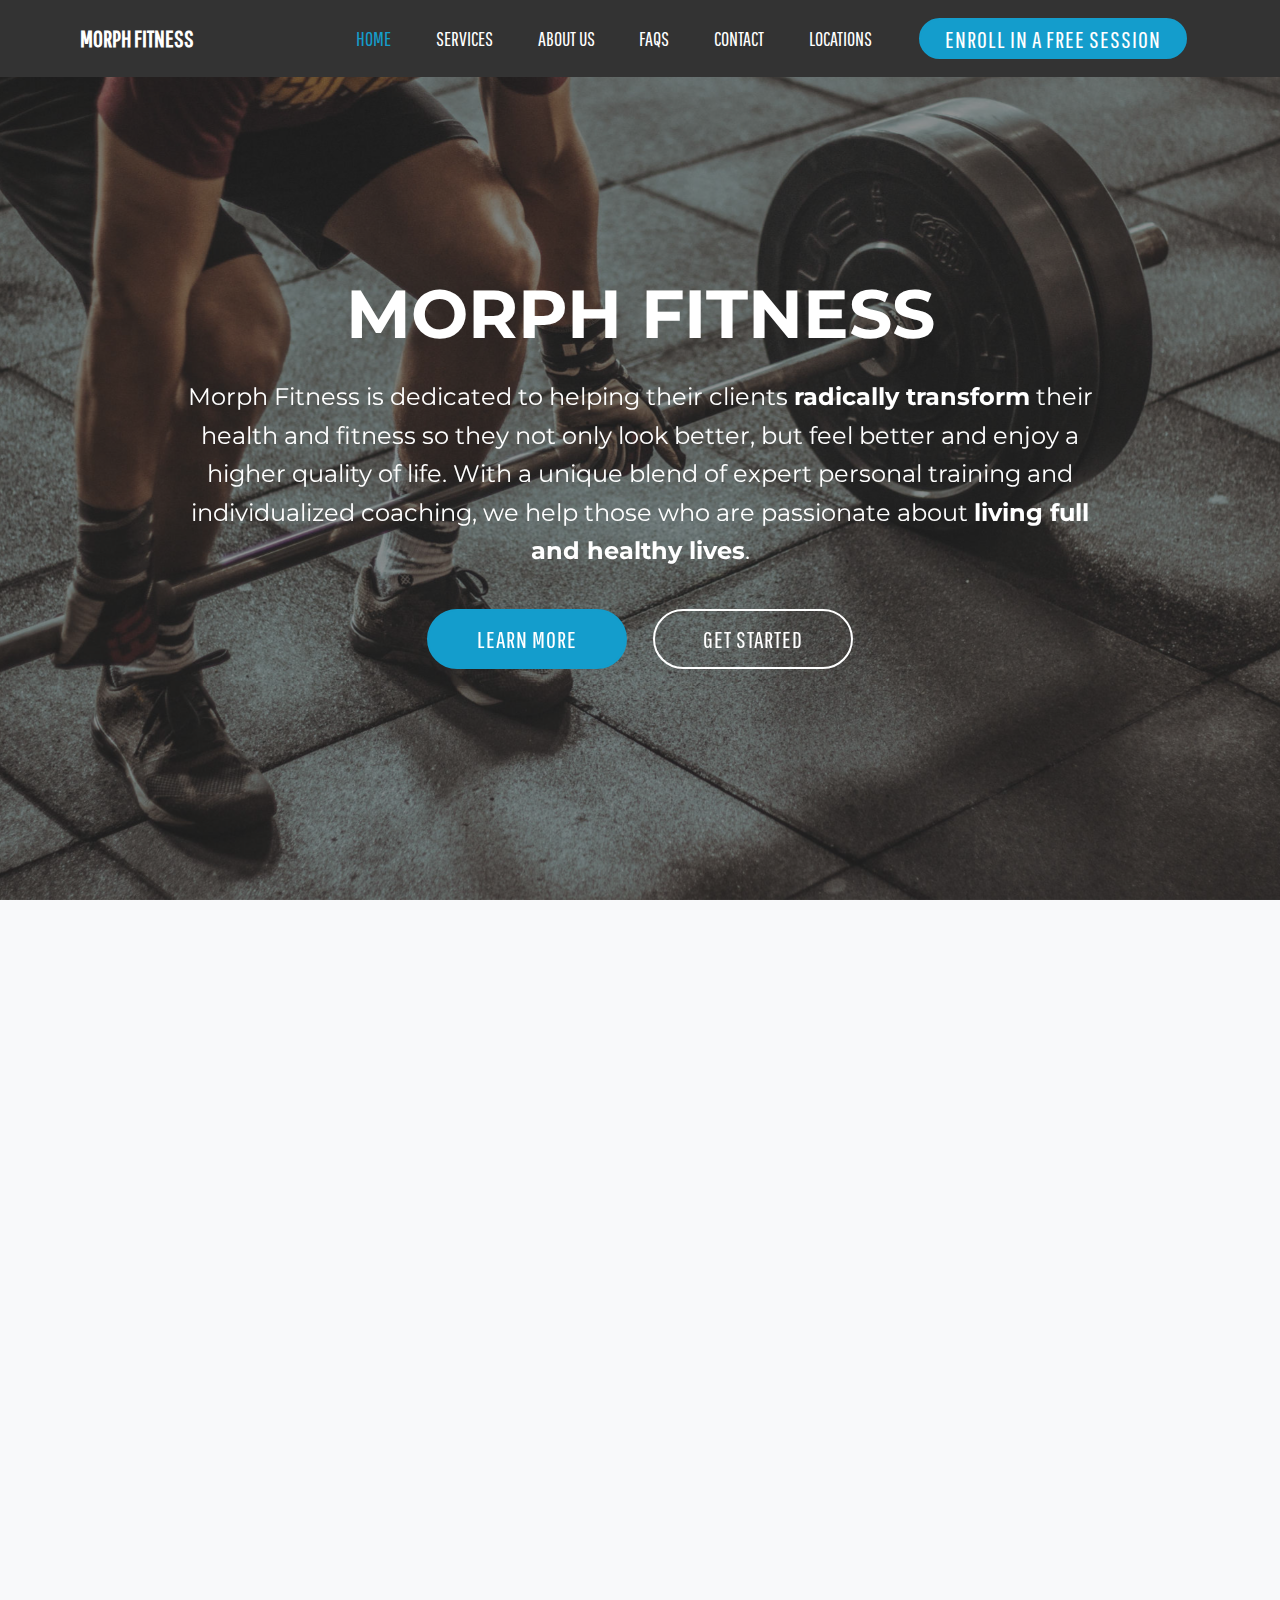
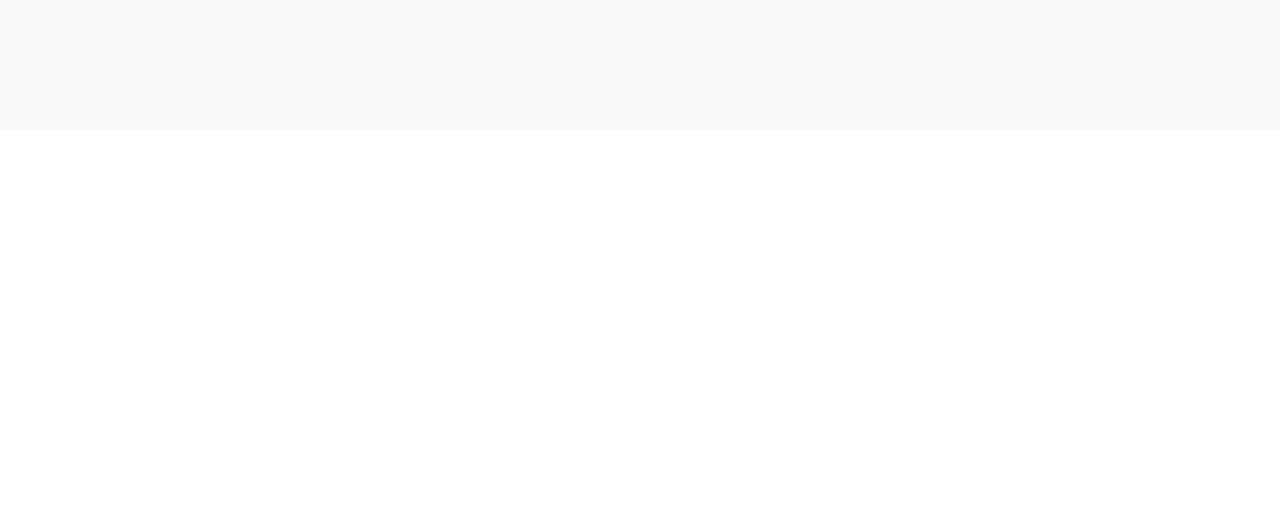
==== index.html @ 030876ec "Small changes" ====
<!DOCTYPE html>
<html>
<head>
  <meta charset="UTF-8">
  <meta http-equiv="X-UA-Compatible" content="IE=edge">
  <meta name="viewport" content="width=device-width, initial-scale=1, minimum-scale=1">
 
  <meta name="description" content="Contains the home page of the Morph Fitness website.">
  <title>Home</title>
  <link rel="stylesheet" href="assets/web/assets/mobirise-icons/mobirise-icons.css">
  <link rel="stylesheet" href="assets/tether/tether.min.css">
  <link rel="stylesheet" href="assets/bootstrap/css/bootstrap.min.css">
  <link rel="stylesheet" href="assets/bootstrap/css/bootstrap-grid.min.css">
  <link rel="stylesheet" href="assets/bootstrap/css/bootstrap-reboot.min.css">
  <link rel="stylesheet" href="assets/socicon/css/styles.css">
  <link rel="stylesheet" href="assets/animatecss/animate.min.css">
  <link rel="stylesheet" href="assets/dropdown/css/style.css">
  <link rel="stylesheet" href="assets/theme/css/style.css">
  <link rel="stylesheet" href="assets/mobirise/css/mbr-additional.css" type="text/css">
  <link rel="stylesheet" href="assets/custom/style.css">
  <!-- <link href="https://fonts.googleapis.com/css?family=Josefin+Sans:100,100i,300,300i,400,400i,600,600i,700,700i" rel="stylesheet">
    BLACK COLOR: #0C1418
    BLUE COLOR: #3F77D1
  -->
</head>
<body>
  <section class="menu cid-qTkzRZLJNu" once="menu" id="menu1-0">
    <nav class="navbar navbar-expand beta-menu navbar-dropdown align-items-center navbar-fixed-top navbar-toggleable-sm">
      <button class="navbar-toggler navbar-toggler-right" type="button" data-toggle="collapse" data-target="#navbarSupportedContent"
        aria-controls="navbarSupportedContent" aria-expanded="false" aria-label="Toggle navigation">
        <div class="hamburger">
          <span></span>
          <span></span>
          <span></span>
          <span></span>
        </div>
      </button>
      <div class="menu-logo">
        <div class="navbar-brand">
          <!-- <span class="navbar-logo">
            <a href="index.html">
              <h3 class="navbar-name">Morhp Fitness</h3>
            </a>
          </span> -->
          <span class="navbar-caption-wrap">
            <a class="navbar-caption text-white display-4" href="index.html">
              MORPH FITNESS</a>
          </span>
        </div>
      </div>
      <div class="collapse navbar-collapse" id="navbarSupportedContent">
        <ul class="navbar-nav nav-dropdown" data-app-modern-menu="true" style="text-transform: uppercase">
          <li class="nav-item">
            <a class="nav-link link display-4" href="index.html">
              Home
            </a>
          </li>
          <li class="nav-item">
            <a class="nav-link link text-white display-4" href="services.html">
              Services
            </a>
          </li>
          <li class="nav-item">
            <a class="nav-link link text-white display-4" href="about-us.html">
              About Us
            </a>
          </li>
          <li class="nav-item">
            <a class="nav-link link text-white display-4" href="faqs.html">
              FAQs
            </a>
          </li>
          <li class="nav-item">
            <a class="nav-link link text-white display-4" href="contact.html">
              Contact
            </a>
          </li>
          <li class="nav-item">
            <a class="nav-link link text-white display-4" href="locations.html">
              Locations
            </a>
          </li>
        </ul>
        <div class="navbar-buttons mbr-section-btn">
          <a class="btn btn-sm btn-primary display-4" href="https://waynepasang.typeform.com/to/VTXZOR" target="_blank">ENROLL IN A FREE SESSION</a>
        </div>
      </div>
    </nav>
  </section>
  <section class="cid-qTkA127IK8 mbr-fullscreen mbr-parallax-background pb-5" id="header2-1">
    <div class="mbr-overlay" style="opacity: 0.5; background-color: rgb(35, 35, 35);"></div>
    <div class="container align-center">
      <div class="row justify-content-md-center pt-5">
        <div class="mbr-white col-md-10">
          <h1 class="mbr-section-title mbr-bold pb-3 mbr-fonts-style display-1">
            MORPH FITNESS</h1>

          <p class="mbr-text pb-3 mbr-fonts-style display-5">
            Morph Fitness is dedicated to helping their clients <strong>radically transform</strong> their health and fitness so they not only look better,
            but feel better and enjoy a higher quality of life. With a unique blend of expert personal training and individualized coaching,
            we help those who are passionate about <strong>living full and healthy lives</strong>.
          </p>
          <div class="mbr-section-btn">
            <a class="btn btn-md btn-primary display-4" href="about-us.html">LEARN MORE</a>
            <a class="btn btn-md btn-white-outline display-4" href="services.html">GET STARTED</a>
          </div>
        </div>
      </div>
    </div>
  </section>

  <!-- Section for Testimonials -->
  <section class="testimonials1 cid-qZg0MzNduP bg-light" id="testimonials1-28">
    <div class="container">
      <div class="media-container-row">
        <div class="title col-12 align-center">
          <h2 class="pb-3 mbr-fonts-style display-2 mt-5">
            <strong style="text-transform: uppercase">Here is what our morphed clients have to say</strong>
          </h2>
          <h3 class="mbr-section-subtitle mbr-light pb-3 mbr-fonts-style display-5">
            Hear from people just like you who Morph-ed themselves!
          </h3>
        </div>
      </div>
    </div>

    <div class="container pt-3 mt-2">
      <div class="media-container-row">
        <div class="mbr-testimonial p-3 align-center col-12 col-md-12">
          <div class="panel-item p-3">
            <div class="card-block">
              <div class="testimonial-photo">
                <img src="assets/images/indexTestimonialsVanessa.JPG" style="width: 300px; height:300px;">
              </div>
              <p class="mbr-text mbr-fonts-style display-7 my-5" style="margin-left: auto; margin-right: auto;">
                Wayne has helped me accomplish so much on my journey- helping me be stronger physically and mentally. It’s refreshing to
                work with someone who exemplifies true dedication to their passion.
              </p>
            </div>
              <div class="mbr-author-name mbr-bold mbr-fonts-style display-7 mb-5">
                - Vanessa
              </div>
          </div>
        </div>
      </div>
    </div>
  </section>

  <!-- <section class="white-to-gray-gradient">
    <div class="container-fluid pb-5">
      <div class="row">
        <div class="title col-md-12 align-center">
          <h2 class="pb-3 mbr-fonts-style display-2 mt-5">
            <strong style="text-transform: uppercase">Check this video!</strong>
          </h2>
          <h3 class="mbr-section-subtitle mbr-light pb-3 mbr-fonts-style display-5">
            Check this video!
          </h3>
        </div>
        <div class="col-md-12 align-center">
          <iframe class="embeded-video" width="600" height="355" src="https://www.youtube.com/embed/xcJtL7QggTI" frameborder="0" allow="autoplay; encrypted-media"
            allowfullscreen></iframe>
        </div>
        <div class="col-md-12 mt-4 align-center">
          <a class="btn btn-lg btn-primary display-4" href="index.html">Learn More</a>
        </div>
      </div>
    </div>
  </section> -->


  <section class="cid-qTkAaeaxX5 mbr-reveal" id="footer1-2">
    <div class="container">
      <div class="media-container-row content text-white">
        <div class="col-12 col-md-2">
          <div class="media-wrap">
            <span class="navbar-caption-wrap">
              <a class="navbar-caption text-white display-4" href="index.html">
                MORPH FITNESS</a>
            </span>
          </div>
        </div>
        <div class="col-12 col-md-3 mbr-fonts-style display-7">
          <h5 class="pb-3">Address</h5>
          <p class="mbr-text">
            23 S Railroad Avenue,
            <br>San Mateo, 94401
            <br>
            <br> 1000 King Drive,
            <br>Daly City, 94015
          </p>
        </div>
        <div class="col-12 col-md-4 mbr-fonts-style display-7">
          <h5 class="pb-3">Quick Contact</h5>
          <p class="mbr-text">
            wayne.morphfitness@gmail.com&nbsp;
            <br>
            <br>Phone:
            <br>+1 (650) 238-7490&nbsp;
            <br>
          </p>
        </div>
        <div class="col-12 col-md-3 mbr-fonts-style display-7">
          <h5 class="pb-3">
            Links
          </h5>
          <ul class="footer-link-list">
            <li>
              <a href="index.html" class="footer-link">Home</a>
            </li>
            <li>
              <a href="services.html" class="footer-link">Services</a>
            </li>
            <li>
              <a href="about-us.html" class="footer-link">About Us</a>
            </li>
            <li>
              <a href="faqs.html" class="footer-link">FAQs</a>
            </li>
            <li>
              <a href="contact.html" class="footer-link">Contact</a>
            </li>
            <li>
              <a href="locations.html" class="footer-link">Locations</a>
            </li>
          </ul>
        </div>
      </div>
      <div class="footer-lower">
        <div class="media-container-row">
          <div class="col-sm-12">
            <hr>
          </div>
        </div>
        <div class="media-container-row mbr-white">
          <div class="col-sm-6 copyright">
            <p class="mbr-text mbr-fonts-style display-7">
              © Copyright 2018 Morph Fitness - All Rights Reserved
            </p>
          </div>
          <div class="col-md-6">
            <div class="social-list align-right">
              <div class="soc-item">
                <a href="https://www.facebook.com/Morph-Fitness-1950252098578391/?modal=suggested_action&notif_id=1532736437425992&notif_t=page_user_activity"
                  target="_blank">
                  <span class="socicon-facebook socicon mbr-iconfont mbr-iconfont-social"></span>
                </a>
              </div>
              <div class="soc-item">
                <a href="https://www.youtube.com/channel/UCB-xrB73SG1y5ydDmiev3ig/videos?view_as=subscriber" target="_blank">
                  <span class="socicon-youtube socicon mbr-iconfont mbr-iconfont-social"></span>
                </a>
              </div>
              <div class="soc-item">
                <a href="https://instagram.com/pasangarang" target="_blank">
                  <span class="socicon-instagram socicon mbr-iconfont mbr-iconfont-social"></span>
                </a>
              </div>
            </div>
          </div>
        </div>
      </div>
    </div>
  </section>

  <script src="assets/web/assets/jquery/jquery.min.js"></script>
  <script src="assets/popper/popper.min.js"></script>
  <script src="assets/tether/tether.min.js"></script>
  <script src="assets/bootstrap/js/bootstrap.min.js"></script>
  <script src="assets/smoothscroll/smooth-scroll.js"></script>
  <script src="assets/touchswipe/jquery.touch-swipe.min.js"></script>
  <script src="assets/viewportchecker/jquery.viewportchecker.js"></script>
  <script src="assets/parallax/jarallax.min.js"></script>
  <script src="assets/dropdown/js/script.min.js"></script>
  <script src="assets/theme/js/script.js"></script>
  <input name="animation" type="hidden">
</body>
</html>
---- assets/web/assets/mobirise-icons/mobirise-icons.css ----
@font-face {
  font-family: 'MobiriseIcons';
  src: url('mobirise-icons.eot?spat4u');
  src: url('mobirise-icons.eot?spat4u#iefix') format('embedded-opentype'), url('mobirise-icons.ttf?spat4u') format('truetype'), url('mobirise-icons.woff?spat4u') format('woff'), url('mobirise-icons.svg?spat4u#MobiriseIcons') format('svg');
  font-weight: normal;
  font-style: normal;
}

[class^="mbri-"],
[class*=" mbri-"] {
  /* use !important to prevent issues with browser extensions that change fonts */
  font-family: MobiriseIcons !important;
  speak: none;
  font-style: normal;
  font-weight: normal;
  font-variant: normal;
  text-transform: none;
  line-height: 1;
  /* Better Font Rendering =========== */
  -webkit-font-smoothing: antialiased;
  -moz-osx-font-smoothing: grayscale;
}

.mbri-add-submenu:before {
  content: "\e900";
}

.mbri-alert:before {
  content: "\e901";
}

.mbri-align-center:before {
  content: "\e902";
}

.mbri-align-justify:before {
  content: "\e903";
}

.mbri-align-left:before {
  content: "\e904";
}

.mbri-align-right:before {
  content: "\e905";
}

.mbri-android:before {
  content: "\e906";
}

.mbri-apple:before {
  content: "\e907";
}

.mbri-arrow-down:before {
  content: "\e908";
}

.mbri-arrow-next:before {
  content: "\e909";
}

.mbri-arrow-prev:before {
  content: "\e90a";
}

.mbri-arrow-up:before {
  content: "\e90b";
}

.mbri-bold:before {
  content: "\e90c";
}

.mbri-bookmark:before {
  content: "\e90d";
}

.mbri-bootstrap:before {
  content: "\e90e";
}

.mbri-briefcase:before {
  content: "\e90f";
}

.mbri-browse:before {
  content: "\e910";
}

.mbri-bulleted-list:before {
  content: "\e911";
}

.mbri-calendar:before {
  content: "\e912";
}

.mbri-camera:before {
  content: "\e913";
}

.mbri-cart-add:before {
  content: "\e914";
}

.mbri-cart-full:before {
  content: "\e915";
}

.mbri-cash:before {
  content: "\e916";
}

.mbri-change-style:before {
  content: "\e917";
}

.mbri-chat:before {
  content: "\e918";
}

.mbri-clock:before {
  content: "\e919";
}

.mbri-close:before {
  content: "\e91a";
}

.mbri-cloud:before {
  content: "\e91b";
}

.mbri-code:before {
  content: "\e91c";
}

.mbri-contact-form:before {
  content: "\e91d";
}

.mbri-credit-card:before {
  content: "\e91e";
}

.mbri-cursor-click:before {
  content: "\e91f";
}

.mbri-cust-feedback:before {
  content: "\e920";
}

.mbri-database:before {
  content: "\e921";
}

.mbri-delivery:before {
  content: "\e922";
}

.mbri-desktop:before {
  content: "\e923";
}

.mbri-devices:before {
  content: "\e924";
}

.mbri-down:before {
  content: "\e925";
}

.mbri-download:before {
  content: "\e989";
}

.mbri-drag-n-drop:before {
  content: "\e927";
}

.mbri-drag-n-drop2:before {
  content: "\e928";
}

.mbri-edit:before {
  content: "\e929";
}

.mbri-edit2:before {
  content: "\e92a";
}

.mbri-error:before {
  content: "\e92b";
}

.mbri-extension:before {
  content: "\e92c";
}

.mbri-features:before {
  content: "\e92d";
}

.mbri-file:before {
  content: "\e92e";
}

.mbri-flag:before {
  content: "\e92f";
}

.mbri-folder:before {
  content: "\e930";
}

.mbri-gift:before {
  content: "\e931";
}

.mbri-github:before {
  content: "\e932";
}

.mbri-globe:before {
  content: "\e933";
}

.mbri-globe-2:before {
  content: "\e934";
}

.mbri-growing-chart:before {
  content: "\e935";
}

.mbri-hearth:before {
  content: "\e936";
}

.mbri-help:before {
  content: "\e937";
}

.mbri-home:before {
  content: "\e938";
}

.mbri-hot-cup:before {
  content: "\e939";
}

.mbri-idea:before {
  content: "\e93a";
}

.mbri-image-gallery:before {
  content: "\e93b";
}

.mbri-image-slider:before {
  content: "\e93c";
}

.mbri-info:before {
  content: "\e93d";
}

.mbri-italic:before {
  content: "\e93e";
}

.mbri-key:before {
  content: "\e93f";
}

.mbri-laptop:before {
  content: "\e940";
}

.mbri-layers:before {
  content: "\e941";
}

.mbri-left-right:before {
  content: "\e942";
}

.mbri-left:before {
  content: "\e943";
}

.mbri-letter:before {
  content: "\e944";
}

.mbri-like:before {
  content: "\e945";
}

.mbri-link:before {
  content: "\e946";
}

.mbri-lock:before {
  content: "\e947";
}

.mbri-login:before {
  content: "\e948";
}

.mbri-logout:before {
  content: "\e949";
}

.mbri-magic-stick:before {
  content: "\e94a";
}

.mbri-map-pin:before {
  content: "\e94b";
}

.mbri-menu:before {
  content: "\e94c";
}

.mbri-mobile:before {
  content: "\e94d";
}

.mbri-mobile2:before {
  content: "\e94e";
}

.mbri-mobirise:before {
  content: "\e94f";
}

.mbri-more-horizontal:before {
  content: "\e950";
}

.mbri-more-vertical:before {
  content: "\e951";
}

.mbri-music:before {
  content: "\e952";
}

.mbri-new-file:before {
  content: "\e953";
}

.mbri-numbered-list:before {
  content: "\e954";
}

.mbri-opened-folder:before {
  content: "\e955";
}

.mbri-pages:before {
  content: "\e956";
}

.mbri-paper-plane:before {
  content: "\e957";
}

.mbri-paperclip:before {
  content: "\e958";
}

.mbri-photo:before {
  content: "\e959";
}

.mbri-photos:before {
  content: "\e95a";
}

.mbri-pin:before {
  content: "\e95b";
}

.mbri-play:before {
  content: "\e95c";
}

.mbri-plus:before {
  content: "\e95d";
}

.mbri-preview:before {
  content: "\e95e";
}

.mbri-print:before {
  content: "\e95f";
}

.mbri-protect:before {
  content: "\e960";
}

.mbri-question:before {
  content: "\e961";
}

.mbri-quote-left:before {
  content: "\e962";
}

.mbri-quote-right:before {
  content: "\e963";
}

.mbri-refresh:before {
  content: "\e964";
}

.mbri-responsive:before {
  content: "\e965";
}

.mbri-right:before {
  content: "\e966";
}

.mbri-rocket:before {
  content: "\e967";
}

.mbri-sad-face:before {
  content: "\e968";
}

.mbri-sale:before {
  content: "\e969";
}

.mbri-save:before {
  content: "\e96a";
}

.mbri-search:before {
  content: "\e96b";
}

.mbri-setting:before {
  content: "\e96c";
}

.mbri-setting2:before {
  content: "\e96d";
}

.mbri-setting3:before {
  content: "\e96e";
}

.mbri-share:before {
  content: "\e96f";
}

.mbri-shopping-bag:before {
  content: "\e970";
}

.mbri-shopping-basket:before {
  content: "\e971";
}

.mbri-shopping-cart:before {
  content: "\e972";
}

.mbri-sites:before {
  content: "\e973";
}

.mbri-smile-face:before {
  content: "\e974";
}

.mbri-speed:before {
  content: "\e975";
}

.mbri-star:before {
  content: "\e976";
}

.mbri-success:before {
  content: "\e977";
}

.mbri-sun:before {
  content: "\e978";
}

.mbri-sun2:before {
  content: "\e979";
}

.mbri-tablet:before {
  content: "\e97a";
}

.mbri-tablet-vertical:before {
  content: "\e97b";
}

.mbri-target:before {
  content: "\e97c";
}

.mbri-timer:before {
  content: "\e97d";
}

.mbri-to-ftp:before {
  content: "\e97e";
}

.mbri-to-local-drive:before {
  content: "\e97f";
}

.mbri-touch-swipe:before {
  content: "\e980";
}

.mbri-touch:before {
  content: "\e981";
}

.mbri-trash:before {
  content: "\e982";
}

.mbri-underline:before {
  content: "\e983";
}

.mbri-unlink:before {
  content: "\e984";
}

.mbri-unlock:before {
  content: "\e985";
}

.mbri-up-down:before {
  content: "\e986";
}

.mbri-up:before {
  content: "\e987";
}

.mbri-update:before {
  content: "\e988";
}

.mbri-upload:before {
  content: "\e926";
}

.mbri-user:before {
  content: "\e98a";
}

.mbri-user2:before {
  content: "\e98b";
}

.mbri-users:before {
  content: "\e98c";
}

.mbri-video:before {
  content: "\e98d";
}

.mbri-video-play:before {
  content: "\e98e";
}

.mbri-watch:before {
  content: "\e98f";
}

.mbri-website-theme:before {
  content: "\e990";
}

.mbri-wifi:before {
  content: "\e991";
}

.mbri-windows:before {
  content: "\e992";
}

.mbri-zoom-out:before {
  content: "\e993";
}

.mbri-redo:before {
  content: "\e994";
}

.mbri-undo:before {
  content: "\e995";
}

@media only screen and (max-width: 450px) {
  .mbri-arrow-down:before,
  .mbri-arrow-up:before {
    font-size: 20px;
  }
}
---- assets/socicon/css/styles.css ----
@charset "UTF-8";

@font-face {
  font-family: "socicon";
  src:url("../fonts/socicon.eot");
  src:url("../fonts/socicon.eot?#iefix") format("embedded-opentype"),
    url("../fonts/socicon.woff") format("woff"),
    url("../fonts/socicon.ttf") format("truetype"),
    url("../fonts/socicon.svg#socicon") format("svg");
  font-weight: normal;
  font-style: normal;

}

[data-icon]:before {
  font-family: "socicon" !important;
  content: attr(data-icon);
  font-style: normal !important;
  font-weight: normal !important;
  font-variant: normal !important;
  text-transform: none !important;
  speak: none;
  line-height: 1;
  -webkit-font-smoothing: antialiased;
  -moz-osx-font-smoothing: grayscale;
}

[class^="socicon-"]:before,
[class*=" socicon-"]:before {
  font-family: "socicon" !important;
  font-style: normal !important;
  font-weight: normal !important;
  font-variant: normal !important;
  text-transform: none !important;
  speak: none;
  line-height: 1;
  -webkit-font-smoothing: antialiased;
  -moz-osx-font-smoothing: grayscale;
}

.socicon-modelmayhem:before {
  content: "\e000";
}
.socicon-mixcloud:before {
  content: "\e001";
}
.socicon-drupal:before {
  content: "\e002";
}
.socicon-swarm:before {
  content: "\e003";
}
.socicon-istock:before {
  content: "\e004";
}
.socicon-yammer:before {
  content: "\e005";
}
.socicon-ello:before {
  content: "\e006";
}
.socicon-stackoverflow:before {
  content: "\e007";
}
.socicon-persona:before {
  content: "\e008";
}
.socicon-triplej:before {
  content: "\e009";
}
.socicon-houzz:before {
  content: "\e00a";
}
.socicon-rss:before {
  content: "\e00b";
}
.socicon-paypal:before {
  content: "\e00c";
}
.socicon-odnoklassniki:before {
  content: "\e00d";
}
.socicon-airbnb:before {
  content: "\e00e";
}
.socicon-periscope:before {
  content: "\e00f";
}
.socicon-outlook:before {
  content: "\e010";
}
.socicon-coderwall:before {
  content: "\e011";
}
.socicon-tripadvisor:before {
  content: "\e012";
}
.socicon-appnet:before {
  content: "\e013";
}
.socicon-goodreads:before {
  content: "\e014";
}
.socicon-tripit:before {
  content: "\e015";
}
.socicon-lanyrd:before {
  content: "\e016";
}
.socicon-slideshare:before {
  content: "\e017";
}
.socicon-buffer:before {
  content: "\e018";
}
.socicon-disqus:before {
  content: "\e019";
}
.socicon-vkontakte:before {
  content: "\e01a";
}
.socicon-whatsapp:before {
  content: "\e01b";
}
.socicon-patreon:before {
  content: "\e01c";
}
.socicon-storehouse:before {
  content: "\e01d";
}
.socicon-pocket:before {
  content: "\e01e";
}
.socicon-mail:before {
  content: "\e01f";
}
.socicon-blogger:before {
  content: "\e020";
}
.socicon-technorati:before {
  content: "\e021";
}
.socicon-reddit:before {
  content: "\e022";
}
.socicon-dribbble:before {
  content: "\e023";
}
.socicon-stumbleupon:before {
  content: "\e024";
}
.socicon-digg:before {
  content: "\e025";
}
.socicon-envato:before {
  content: "\e026";
}
.socicon-behance:before {
  content: "\e027";
}
.socicon-delicious:before {
  content: "\e028";
}
.socicon-deviantart:before {
  content: "\e029";
}
.socicon-forrst:before {
  content: "\e02a";
}
.socicon-play:before {
  content: "\e02b";
}
.socicon-zerply:before {
  content: "\e02c";
}
.socicon-wikipedia:before {
  content: "\e02d";
}
.socicon-apple:before {
  content: "\e02e";
}
.socicon-flattr:before {
  content: "\e02f";
}
.socicon-github:before {
  content: "\e030";
}
.socicon-renren:before {
  content: "\e031";
}
.socicon-friendfeed:before {
  content: "\e032";
}
.socicon-newsvine:before {
  content: "\e033";
}
.socicon-identica:before {
  content: "\e034";
}
.socicon-bebo:before {
  content: "\e035";
}
.socicon-zynga:before {
  content: "\e036";
}
.socicon-steam:before {
  content: "\e037";
}
.socicon-xbox:before {
  content: "\e038";
}
.socicon-windows:before {
  content: "\e039";
}
.socicon-qq:before {
  content: "\e03a";
}
.socicon-douban:before {
  content: "\e03b";
}
.socicon-meetup:before {
  content: "\e03c";
}
.socicon-playstation:before {
  content: "\e03d";
}
.socicon-android:before {
  content: "\e03e";
}
.socicon-snapchat:before {
  content: "\e03f";
}
.socicon-twitter:before {
  content: "\e040";
}
.socicon-facebook:before {
  content: "\e041";
}
.socicon-googleplus:before {
  content: "\e042";
}
.socicon-pinterest:before {
  content: "\e043";
}
.socicon-foursquare:before {
  content: "\e044";
}
.socicon-yahoo:before {
  content: "\e045";
}
.socicon-skype:before {
  content: "\e046";
}
.socicon-yelp:before {
  content: "\e047";
}
.socicon-feedburner:before {
  content: "\e048";
}
.socicon-linkedin:before {
  content: "\e049";
}
.socicon-viadeo:before {
  content: "\e04a";
}
.socicon-xing:before {
  content: "\e04b";
}
.socicon-myspace:before {
  content: "\e04c";
}
.socicon-soundcloud:before {
  content: "\e04d";
}
.socicon-spotify:before {
  content: "\e04e";
}
.socicon-grooveshark:before {
  content: "\e04f";
}
.socicon-lastfm:before {
  content: "\e050";
}
.socicon-youtube:before {
  content: "\e051";
}
.socicon-vimeo:before {
  content: "\e052";
}
.socicon-dailymotion:before {
  content: "\e053";
}
.socicon-vine:before {
  content: "\e054";
}
.socicon-flickr:before {
  content: "\e055";
}
.socicon-500px:before {
  content: "\e056";
}
.socicon-wordpress:before {
  content: "\e058";
}
.socicon-tumblr:before {
  content: "\e059";
}
.socicon-twitch:before {
  content: "\e05a";
}
.socicon-8tracks:before {
  content: "\e05b";
}
.socicon-amazon:before {
  content: "\e05c";
}
.socicon-icq:before {
  content: "\e05d";
}
.socicon-smugmug:before {
  content: "\e05e";
}
.socicon-ravelry:before {
  content: "\e05f";
}
.socicon-weibo:before {
  content: "\e060";
}
.socicon-baidu:before {
  content: "\e061";
}
.socicon-angellist:before {
  content: "\e062";
}
.socicon-ebay:before {
  content: "\e063";
}
.socicon-imdb:before {
  content: "\e064";
}
.socicon-stayfriends:before {
  content: "\e065";
}
.socicon-residentadvisor:before {
  content: "\e066";
}
.socicon-google:before {
  content: "\e067";
}
.socicon-yandex:before {
  content: "\e068";
}
.socicon-sharethis:before {
  content: "\e069";
}
.socicon-bandcamp:before {
  content: "\e06a";
}
.socicon-itunes:before {
  content: "\e06b";
}
.socicon-deezer:before {
  content: "\e06c";
}
.socicon-telegram:before {
  content: "\e06e";
}
.socicon-openid:before {
  content: "\e06f";
}
.socicon-amplement:before {
  content: "\e070";
}
.socicon-viber:before {
  content: "\e071";
}
.socicon-zomato:before {
  content: "\e072";
}
.socicon-draugiem:before {
  content: "\e074";
}
.socicon-endomodo:before {
  content: "\e075";
}
.socicon-filmweb:before {
  content: "\e076";
}
.socicon-stackexchange:before {
  content: "\e077";
}
.socicon-wykop:before {
  content: "\e078";
}
.socicon-teamspeak:before {
  content: "\e079";
}
.socicon-teamviewer:before {
  content: "\e07a";
}
.socicon-ventrilo:before {
  content: "\e07b";
}
.socicon-younow:before {
  content: "\e07c";
}
.socicon-raidcall:before {
  content: "\e07d";
}
.socicon-mumble:before {
  content: "\e07e";
}
.socicon-medium:before {
  content: "\e06d";
}
.socicon-bebee:before {
  content: "\e07f";
}
.socicon-hitbox:before {
  content: "\e080";
}
.socicon-reverbnation:before {
  content: "\e081";
}
.socicon-formulr:before {
  content: "\e082";
}
.socicon-instagram:before {
  content: "\e057";
}
.socicon-battlenet:before {
  content: "\e083";
}
.socicon-chrome:before {
  content: "\e084";
}
.socicon-discord:before {
  content: "\e086";
}
.socicon-issuu:before {
  content: "\e087";
}
.socicon-macos:before {
  content: "\e088";
}
.socicon-firefox:before {
  content: "\e089";
}
.socicon-opera:before {
  content: "\e08d";
}
.socicon-keybase:before {
  content: "\e090";
}
.socicon-alliance:before {
  content: "\e091";
}
.socicon-livejournal:before {
  content: "\e092";
}
.socicon-googlephotos:before {
  content: "\e093";
}
.socicon-horde:before {
  content: "\e094";
}
.socicon-etsy:before {
  content: "\e095";
}
.socicon-zapier:before {
  content: "\e096";
}
.socicon-google-scholar:before {
  content: "\e097";
}
.socicon-researchgate:before {
  content: "\e098";
}
.socicon-wechat:before {
  content: "\e099";
}
.socicon-strava:before {
  content: "\e09a";
}
.socicon-line:before {
  content: "\e09b";
}
.socicon-lyft:before {
  content: "\e09c";
}
.socicon-uber:before {
  content: "\e09d";
}
.socicon-songkick:before {
  content: "\e09e";
}
.socicon-viewbug:before {
  content: "\e09f";
}
.socicon-googlegroups:before {
  content: "\e0a0";
}
.socicon-quora:before {
  content: "\e073";
}
.socicon-diablo:before {
  content: "\e085";
}
.socicon-blizzard:before {
  content: "\e0a1";
}
.socicon-hearthstone:before {
  content: "\e08b";
}
.socicon-heroes:before {
  content: "\e08a";
}
.socicon-overwatch:before {
  content: "\e08c";
}
.socicon-warcraft:before {
  content: "\e08e";
}
.socicon-starcraft:before {
  content: "\e08f";
}
.socicon-beam:before {
  content: "\e0a2";
}
.socicon-curse:before {
  content: "\e0a3";
}
.socicon-player:before {
  content: "\e0a4";
}
.socicon-streamjar:before {
  content: "\e0a5";
}
.socicon-nintendo:before {
  content: "\e0a6";
}
.socicon-hellocoton:before {
  content: "\e0a7";
}
---- assets/dropdown/css/style.css ----
.navbar-dropdown {
  left: 0;
  padding: 0;
  position: absolute;
  right: 0;
  top: 0;
  transition: all 0.45s ease;
  z-index: 1030;
  background: #282828; }
  .navbar-dropdown .navbar-logo {
    margin-right: 0.8rem;
    transition: margin 0.3s ease-in-out;
    vertical-align: middle; }
    .navbar-dropdown .navbar-logo img {
      height: 3.125rem;
      transition: all 0.3s ease-in-out; }
    .navbar-dropdown .navbar-logo.mbr-iconfont {
      font-size: 3.125rem;
      line-height: 3.125rem; }
  .navbar-dropdown .navbar-caption {
    font-weight: 700;
    white-space: normal;
    vertical-align: -4px;
    line-height: 3.125rem !important; }
    .navbar-dropdown .navbar-caption, .navbar-dropdown .navbar-caption:hover {
      color: inherit;
      text-decoration: none; }
  .navbar-dropdown .mbr-iconfont + .navbar-caption {
    vertical-align: -1px; }
  .navbar-dropdown.navbar-fixed-top {
    position: fixed; }
  .navbar-dropdown .navbar-brand span {
    vertical-align: -4px; }
  .navbar-dropdown.bg-color.transparent {
    background: none; }
  .navbar-dropdown.navbar-short .navbar-brand {
    padding: 0.625rem 0; }
    .navbar-dropdown.navbar-short .navbar-brand span {
      vertical-align: -1px; }
  .navbar-dropdown.navbar-short .navbar-caption {
    line-height: 2.375rem !important;
    vertical-align: -2px; }
  .navbar-dropdown.navbar-short .navbar-logo {
    margin-right: 0.5rem; }
    .navbar-dropdown.navbar-short .navbar-logo img {
      height: 2.375rem; }
    .navbar-dropdown.navbar-short .navbar-logo.mbr-iconfont {
      font-size: 2.375rem;
      line-height: 2.375rem; }
  .navbar-dropdown.navbar-short .mbr-table-cell {
    height: 3.625rem; }
  .navbar-dropdown .navbar-close {
    left: 0.6875rem;
    position: fixed;
    top: 0.75rem;
    z-index: 1000; }
  .navbar-dropdown .hamburger-icon {
    content: "";
    display: inline-block;
    vertical-align: middle;
    width: 16px;
    -webkit-box-shadow: 0 -6px 0 1px #282828,0 0 0 1px #282828,0 6px 0 1px #282828;
    -moz-box-shadow: 0 -6px 0 1px #282828,0 0 0 1px #282828,0 6px 0 1px #282828;
    box-shadow: 0 -6px 0 1px #282828,0 0 0 1px #282828,0 6px 0 1px #282828; }

.dropdown-menu .dropdown-toggle[data-toggle="dropdown-submenu"]::after {
  border-bottom: 0.35em solid transparent;
  border-left: 0.35em solid;
  border-right: 0;
  border-top: 0.35em solid transparent;
  margin-left: 0.3rem; }

.dropdown-menu .dropdown-item:focus {
  outline: 0; }

.nav-dropdown {
  font-size: 1rem;
  font-weight: 500;
  height: auto !important; }
  .nav-dropdown .nav-btn {
    padding-left: 1rem; }
  .nav-dropdown .link {
    margin: .667em 1.667em;
    font-weight: 500;
    padding: 0;
    transition: color .2s ease-in-out; }
    .nav-dropdown .link.dropdown-toggle {
      margin-right: 2.583em; }
      .nav-dropdown .link.dropdown-toggle::after {
        margin-left: .25rem;
        border-top: 0.35em solid;
        border-right: 0.35em solid transparent;
        border-left: 0.35em solid transparent;
        border-bottom: 0; }
      .nav-dropdown .link.dropdown-toggle[aria-expanded="true"] {
        margin: 0;
        padding: 0.667em 3.263em  0.667em 1.667em; }
  .nav-dropdown .link::after,
  .nav-dropdown .dropdown-item::after {
    color: inherit; }
  .nav-dropdown .btn {
    font-size: 1rem;
    font-weight: 700;
    letter-spacing: 0;
    margin-bottom: 0;
    padding-left: 1.25rem;
    padding-right: 1.25rem; }
  .nav-dropdown .dropdown-menu {
    border-radius: 0;
    border: 0;
    left: 0;
    margin: 0;
    padding-bottom: 1.25rem;
    padding-top: 1.25rem;
    position: relative; }
  .nav-dropdown .dropdown-submenu {
    margin-left: 0.125rem;
    top: 0; }
  .nav-dropdown .dropdown-item {
    font-weight: 500;
    line-height: 2;
    padding: 0.3846em 4.615em 0.3846em 1.5385em;
    position: relative;
    transition: color .2s ease-in-out, background-color .2s ease-in-out; }
    .nav-dropdown .dropdown-item::after {
      margin-top: -0.3077em;
      position: absolute;
      right: 1.1538em;
      top: 50%; }
    .nav-dropdown .dropdown-item:focus, .nav-dropdown .dropdown-item:hover {
      background: none; }

@media (max-width: 767px) {
  .nav-dropdown.navbar-toggleable-sm {
    bottom: 0;
    display: none;
    left: 0;
    overflow-x: hidden;
    position: fixed;
    top: 0;
    transform: translateX(-100%);
    -ms-transform: translateX(-100%);
    -webkit-transform: translateX(-100%);
    width: 18.75rem;
    z-index: 999; } }
.nav-dropdown.navbar-toggleable-xl {
  bottom: 0;
  display: none;
  left: 0;
  overflow-x: hidden;
  position: fixed;
  top: 0;
  transform: translateX(-100%);
  -ms-transform: translateX(-100%);
  -webkit-transform: translateX(-100%);
  width: 18.75rem;
  z-index: 999; }

.nav-dropdown-sm {
  display: block !important;
  overflow-x: hidden;
  overflow: auto;
  padding-top: 3.875rem; }
  .nav-dropdown-sm::after {
    content: "";
    display: block;
    height: 3rem;
    width: 100%; }
  .nav-dropdown-sm.collapse.in ~ .navbar-close {
    display: block !important; }
  .nav-dropdown-sm.collapsing, .nav-dropdown-sm.collapse.in {
    transform: translateX(0);
    -ms-transform: translateX(0);
    -webkit-transform: translateX(0);
    transition: all 0.25s ease-out;
    -webkit-transition: all 0.25s ease-out;
    background: #282828; }
  .nav-dropdown-sm.collapsing[aria-expanded="false"] {
    transform: translateX(-100%);
    -ms-transform: translateX(-100%);
    -webkit-transform: translateX(-100%); }
  .nav-dropdown-sm .nav-item {
    display: block;
    margin-left: 0 !important;
    padding-left: 0; }
  .nav-dropdown-sm .link,
  .nav-dropdown-sm .dropdown-item {
    border-top: 1px dotted rgba(255, 255, 255, 0.1);
    font-size: 0.8125rem;
    line-height: 1.6;
    margin: 0 !important;
    padding: 0.875rem 2.4rem 0.875rem 1.5625rem !important;
    position: relative;
    white-space: normal; }
    .nav-dropdown-sm .link:focus, .nav-dropdown-sm .link:hover,
    .nav-dropdown-sm .dropdown-item:focus,
    .nav-dropdown-sm .dropdown-item:hover {
      background: rgba(0, 0, 0, 0.2) !important;
      color: #c0a375; }
  .nav-dropdown-sm .nav-btn {
    position: relative;
    padding: 1.5625rem 1.5625rem 0 1.5625rem; }
    .nav-dropdown-sm .nav-btn::before {
      border-top: 1px dotted rgba(255, 255, 255, 0.1);
      content: "";
      left: 0;
      position: absolute;
      top: 0;
      width: 100%; }
    .nav-dropdown-sm .nav-btn + .nav-btn {
      padding-top: 0.625rem; }
      .nav-dropdown-sm .nav-btn + .nav-btn::before {
        display: none; }
  .nav-dropdown-sm .btn {
    padding: 0.625rem 0; }
  .nav-dropdown-sm .dropdown-toggle[data-toggle="dropdown-submenu"]::after {
    margin-left: .25rem;
    border-top: 0.35em solid;
    border-right: 0.35em solid transparent;
    border-left: 0.35em solid transparent;
    border-bottom: 0; }
  .nav-dropdown-sm .dropdown-toggle[data-toggle="dropdown-submenu"][aria-expanded="true"]::after {
    border-top: 0;
    border-right: 0.35em solid transparent;
    border-left: 0.35em solid transparent;
    border-bottom: 0.35em solid; }
  .nav-dropdown-sm .dropdown-menu {
    margin: 0;
    padding: 0;
    position: relative;
    top: 0;
    left: 0;
    width: 100%;
    border: 0;
    float: none;
    border-radius: 0;
    background: none; }
  .nav-dropdown-sm .dropdown-submenu {
    left: 100%;
    margin-left: 0.125rem;
    margin-top: -1.25rem;
    top: 0; }

.navbar-toggleable-sm .nav-dropdown .dropdown-menu {
  position: absolute; }

.navbar-toggleable-sm .nav-dropdown .dropdown-submenu {
  left: 100%;
  margin-left: 0.125rem;
  margin-top: -1.25rem;
  top: 0; }

.navbar-toggleable-sm.opened .nav-dropdown .dropdown-menu {
  position: relative; }

.navbar-toggleable-sm.opened .nav-dropdown .dropdown-submenu {
  left: 0;
  margin-left: 00rem;
  margin-top: 0rem;
  top: 0; }

.is-builder .nav-dropdown.collapsing {
  transition: none !important; }

/*# sourceMappingURL=style.css.map */
---- assets/theme/css/style.css ----
/*!
 * Mobirise v4 theme (https://mobirise.com/)
 * Copyright 2017 Mobirise
 */
section {
  background-color: #eeeeee; }

section,
.container,
.container-fluid {
  position: relative;
  word-wrap: break-word; }

a.mbr-iconfont:hover {
  text-decoration: none; }

.article .lead p, .article .lead ul, .article .lead ol, .article .lead pre, .article .lead blockquote {
  margin-bottom: 0; }

a {
  font-style: normal;
  font-weight: 400;
  cursor: pointer; }
  a, a:hover {
    text-decoration: none; }

figure {
  margin-bottom: 0; }

body {
  color: #232323; }

h1, h2, h3, h4, h5, h6,
.h1, .h2, .h3, .h4, .h5, .h6,
.display-1, .display-2, .display-3, .display-4 {
  line-height: 1;
  word-break: break-word;
  word-wrap: break-word; }

b, strong {
  font-weight: bold; }

blockquote {
  padding: 10px 0 10px 20px;
  position: relative;
  border-left: 2px solid;
  border-color: #ff3366; }

input:-webkit-autofill, input:-webkit-autofill:hover, input:-webkit-autofill:focus, input:-webkit-autofill:active {
  transition-delay: 9999s;
  transition-property: background-color, color; }

textarea[type="hidden"] {
  display: none; }

body {
  position: relative; }

section {
  background-position: 50% 50%;
  background-repeat: no-repeat;
  background-size: cover; }
  section .mbr-background-video,
  section .mbr-background-video-preview {
    position: absolute;
    bottom: 0;
    left: 0;
    right: 0;
    top: 0; }

.hidden {
  visibility: hidden; }

.mbr-z-index20 {
  z-index: 20; }

/*! Base colors */
.mbr-white {
  color: #ffffff; }

.mbr-black {
  color: #000000; }

.mbr-bg-white {
  background-color: #ffffff; }

.mbr-bg-black {
  background-color: #000000; }

/*! Text-aligns */
.align-left {
  text-align: left; }

.align-center {
  text-align: center; }

.align-right {
  text-align: right; }

@media (max-width: 767px) {
  .align-left, .align-center, .align-right, .mbr-section-btn, .mbr-section-title {
    text-align: center; } }
/*! Font-weight  */
.mbr-light {
  font-weight: 300; }

.mbr-regular {
  font-weight: 400; }

.mbr-semibold {
  font-weight: 500; }

.mbr-bold {
  font-weight: 700; }

/*! Media  */
.media-size-item {
  -webkit-flex: 1 1 auto;
  -moz-flex: 1 1 auto;
  -ms-flex: 1 1 auto;
  -o-flex: 1 1 auto;
  flex: 1 1 auto; }

.media-content {
  -webkit-flex-basis: 100%;
  flex-basis: 100%; }

.media-container-row {
  display: -ms-flexbox;
  display: -webkit-flex;
  display: flex;
  -webkit-flex-direction: row;
  -ms-flex-direction: row;
  flex-direction: row;
  -webkit-flex-wrap: wrap;
  -ms-flex-wrap: wrap;
  flex-wrap: wrap;
  -webkit-justify-content: center;
  -ms-flex-pack: center;
  justify-content: center;
  -webkit-align-content: center;
  -ms-flex-line-pack: center;
  align-content: center;
  -webkit-align-items: start;
  -ms-flex-align: start;
  align-items: start; }
  .media-container-row .media-size-item {
    width: 400px; }

.media-container-column {
  display: -ms-flexbox;
  display: -webkit-flex;
  display: flex;
  -webkit-flex-direction: column;
  -ms-flex-direction: column;
  flex-direction: column;
  -webkit-flex-wrap: wrap;
  -ms-flex-wrap: wrap;
  flex-wrap: wrap;
  -webkit-justify-content: center;
  -ms-flex-pack: center;
  justify-content: center;
  -webkit-align-content: center;
  -ms-flex-line-pack: center;
  align-content: center;
  -webkit-align-items: stretch;
  -ms-flex-align: stretch;
  align-items: stretch; }
  .media-container-column > * {
    width: 100%; }

@media (min-width: 992px) {
  .media-container-row {
    -webkit-flex-wrap: nowrap;
    -ms-flex-wrap: nowrap;
    flex-wrap: nowrap; } }
figure {
  overflow: hidden; }

figure[mbr-media-size] {
  transition: width 0.1s; }

.mbr-figure img, .mbr-figure iframe {
  display: block;
  width: 100%; }

.card {
  background-color: transparent;
  border: none; }

.card-img {
  text-align: center;
  flex-shrink: 0;
}

.card-img-special > img {
  text-align: center;
  object-fit: cover;
  overflow: hidden;
  height: 300px !important;
  width: 100%;
}


/* Note: card-img class needs to be fixed for max-height property */
.media {
  max-width: 100%;
  margin: 0 auto; }

.mbr-figure {
  -ms-flex-item-align: center;
  -ms-grid-row-align: center;
  -webkit-align-self: center;
  align-self: center; }

.media-container > div {
  max-width: 100%; }

.mbr-figure img, .card-img img {
  width: 100%; }

@media (max-width: 991px) {
  .media-size-item {
    width: auto !important; }

  .media {
    width: auto; }

  .mbr-figure {
    width: 100% !important; } }
/*! Buttons */
.mbr-section-btn {
  margin-left: -.25rem;
  margin-right: -.25rem;
  font-size: 0; }

nav .mbr-section-btn {
  margin-left: 0rem;
  margin-right: 0rem; }

/*! Btn icon margin */
.btn .mbr-iconfont, .btn.btn-sm .mbr-iconfont {
  cursor: pointer;
  margin-right: 0.5rem; }

.btn.btn-md .mbr-iconfont, .btn.btn-md .mbr-iconfont {
  margin-right: 0.8rem; }

.mbr-regular {
  font-weight: 400; }

.mbr-semibold {
  font-weight: 500; }

.mbr-bold {
  font-weight: 700; }

[type="submit"] {
  -webkit-appearance: none; }

/*! Full-screen */
.mbr-fullscreen .mbr-overlay {
  min-height: 100vh; }

.mbr-fullscreen {
  display: flex;
  display: -webkit-flex;
  display: -moz-flex;
  display: -ms-flex;
  display: -o-flex;
  align-items: center;
  -webkit-align-items: center;
  min-height: 100vh;
  padding-top: 3rem;
  padding-bottom: 3rem; }

/*! Map */
.map {
  height: 25rem;
  position: relative; }
  .map iframe {
    width: 100%;
    height: 100%; }

/* Form */
.form-asterisk {
  font-family: initial;
  position: absolute;
  top: -2px;
  font-weight: normal; }

/*! Scroll to top arrow */
.mbr-arrow-up {
  bottom: 25px;
  right: 90px;
  position: fixed;
  text-align: right;
  z-index: 5000;
  color: #ffffff;
  font-size: 32px;
  transform: rotate(180deg);
  -webkit-transform: rotate(180deg); }

.mbr-arrow-up a {
  background: rgba(0, 0, 0, 0.2);
  border-radius: 3px;
  color: #fff;
  display: inline-block;
  height: 60px;
  width: 60px;
  outline-style: none !important;
  position: relative;
  text-decoration: none;
  transition: all .3s ease-in-out;
  cursor: pointer;
  text-align: center; }
  .mbr-arrow-up a:hover {
    background-color: rgba(0, 0, 0, 0.4); }
  .mbr-arrow-up a i {
    line-height: 60px; }

.mbr-arrow-up-icon {
  display: block;
  color: #fff; }

.mbr-arrow-up-icon::before {
  content: "\203a";
  display: inline-block;
  font-family: serif;
  font-size: 32px;
  line-height: 1;
  font-style: normal;
  position: relative;
  top: 6px;
  left: -4px;
  -webkit-transform: rotate(-90deg);
  transform: rotate(-90deg); }

/*! Arrow Down */
.mbr-arrow {
  position: absolute;
  bottom: 45px;
  left: 50%;
  width: 60px;
  height: 60px;
  cursor: pointer;
  background-color: rgba(80, 80, 80, 0.5);
  border-radius: 50%;
  -webkit-transform: translateX(-50%);
  transform: translateX(-50%); }
  .mbr-arrow > a {
    display: inline-block;
    text-decoration: none;
    outline-style: none;
    -webkit-animation: arrowdown 1.7s ease-in-out infinite;
    animation: arrowdown 1.7s ease-in-out infinite; }
    .mbr-arrow > a > i {
      position: absolute;
      top: -2px;
      left: 15px;
      font-size: 2rem; }

@keyframes arrowdown {
  0% {
    transform: translateY(0px);
    -webkit-transform: translateY(0px); }
  50% {
    transform: translateY(-5px);
    -webkit-transform: translateY(-5px); }
  100% {
    transform: translateY(0px);
    -webkit-transform: translateY(0px); } }
@-webkit-keyframes arrowdown {
  0% {
    transform: translateY(0px);
    -webkit-transform: translateY(0px); }
  50% {
    transform: translateY(-5px);
    -webkit-transform: translateY(-5px); }
  100% {
    transform: translateY(0px);
    -webkit-transform: translateY(0px); } }
@media (max-width: 500px) {
  .mbr-arrow-up {
    left: 50%;
    right: auto;
    transform: translateX(-50%) rotate(180deg);
    -webkit-transform: translateX(-50%) rotate(180deg); } }
/*Gradients animation*/
@keyframes gradient-animation {
  from {
    background-position: 0% 100%;
    animation-timing-function: ease-in-out; }
  to {
    background-position: 100% 0%;
    animation-timing-function: ease-in-out; } }
@-webkit-keyframes gradient-animation {
  from {
    background-position: 0% 100%;
    animation-timing-function: ease-in-out; }
  to {
    background-position: 100% 0%;
    animation-timing-function: ease-in-out; } }
.bg-gradient {
  background-size: 200% 200%;
  animation: gradient-animation 5s infinite alternate;
  -webkit-animation: gradient-animation 5s infinite alternate; }

.menu .navbar-brand {
  display: -webkit-flex; }
  .menu .navbar-brand span {
    display: flex;
    display: -webkit-flex; }
  .menu .navbar-brand .navbar-caption-wrap {
    display: -webkit-flex; }
  .menu .navbar-brand .navbar-logo img {
    display: -webkit-flex; }
@media (min-width: 768px) and (max-width: 991px) {
  .menu .navbar-toggleable-sm .navbar-nav {
    display: -webkit-box;
    display: -webkit-flex;
    display: -ms-flexbox; } }
@media (min-width: 992px) {
  .menu .navbar-nav.nav-dropdown {
    display: -webkit-flex; }
  .menu .navbar-toggleable-sm .navbar-collapse {
    display: -webkit-flex !important; } }

/*# sourceMappingURL=style.css.map */
.engine {
	position: absolute;
	text-indent: -2400px;
	text-align: center;
	padding: 0;
	top: 0;
	left: -2400px;
}
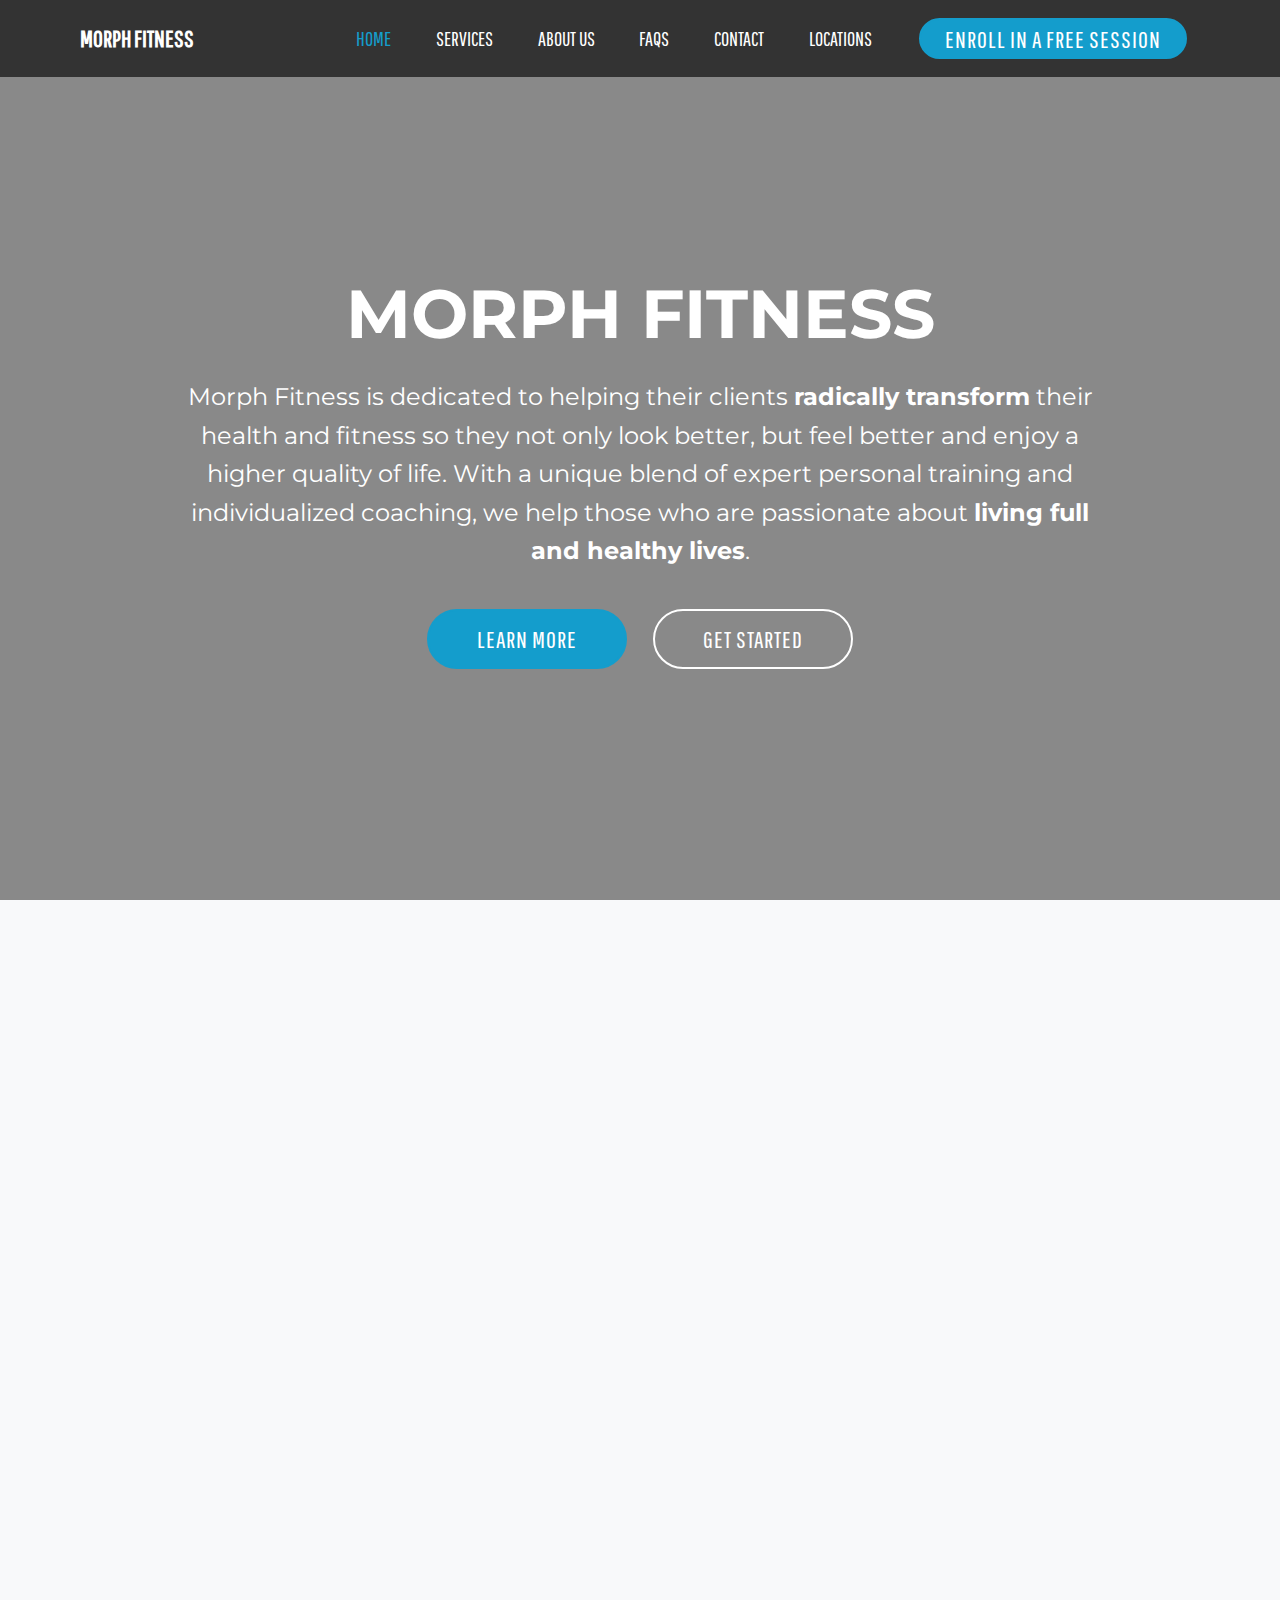
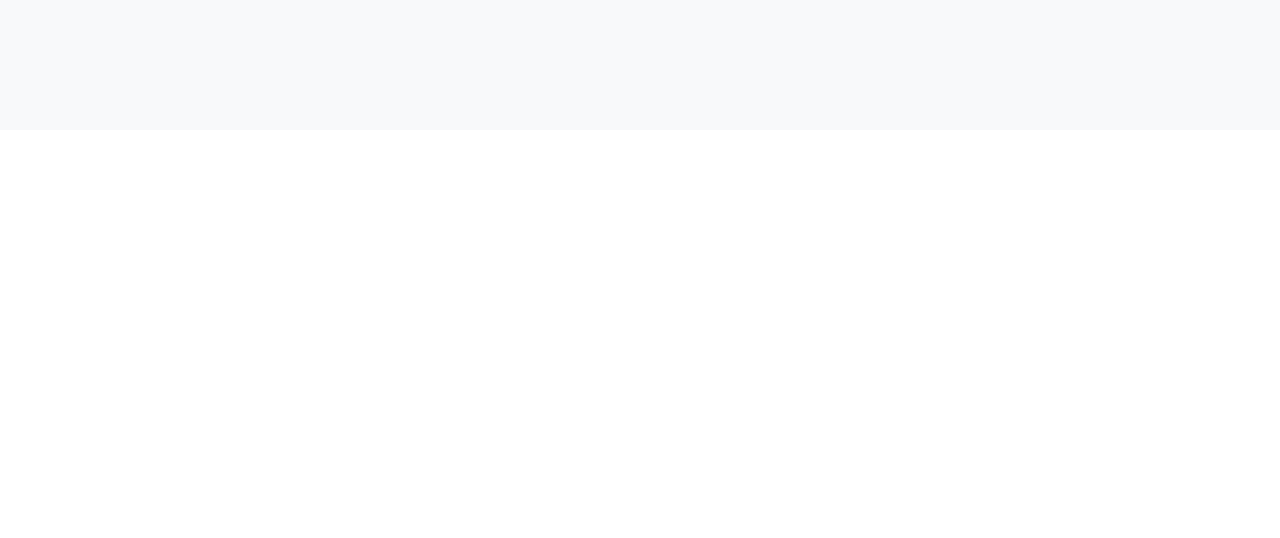
==== commit 78f7c85e: "Add Privacy Policy" ====
--- a/index.html
+++ b/index.html
@@ -237,6 +237,7 @@
             <p class="mbr-text mbr-fonts-style display-7">
               © Copyright 2018 Morph Fitness - All Rights Reserved
             </p>
+            <a href="privacy.html" class="mbr-white mbr-text mbr-fonts-style display-7">Privacy Policy</a>
           </div>
           <div class="col-md-6">
             <div class="social-list align-right">
--- a/assets/mobirise/css/mbr-additional.css
+++ b/assets/mobirise/css/mbr-additional.css
@@ -4684,7 +4684,7 @@
 }
 
 .cid-qYaWZgdNZK {
-  background-image: url("../../../assets/images/contactUsBG.jpeg");
+  background-image: url("../../images/contactUsBG.jpeg");
 }
 
 .cid-qYaTutapbo {
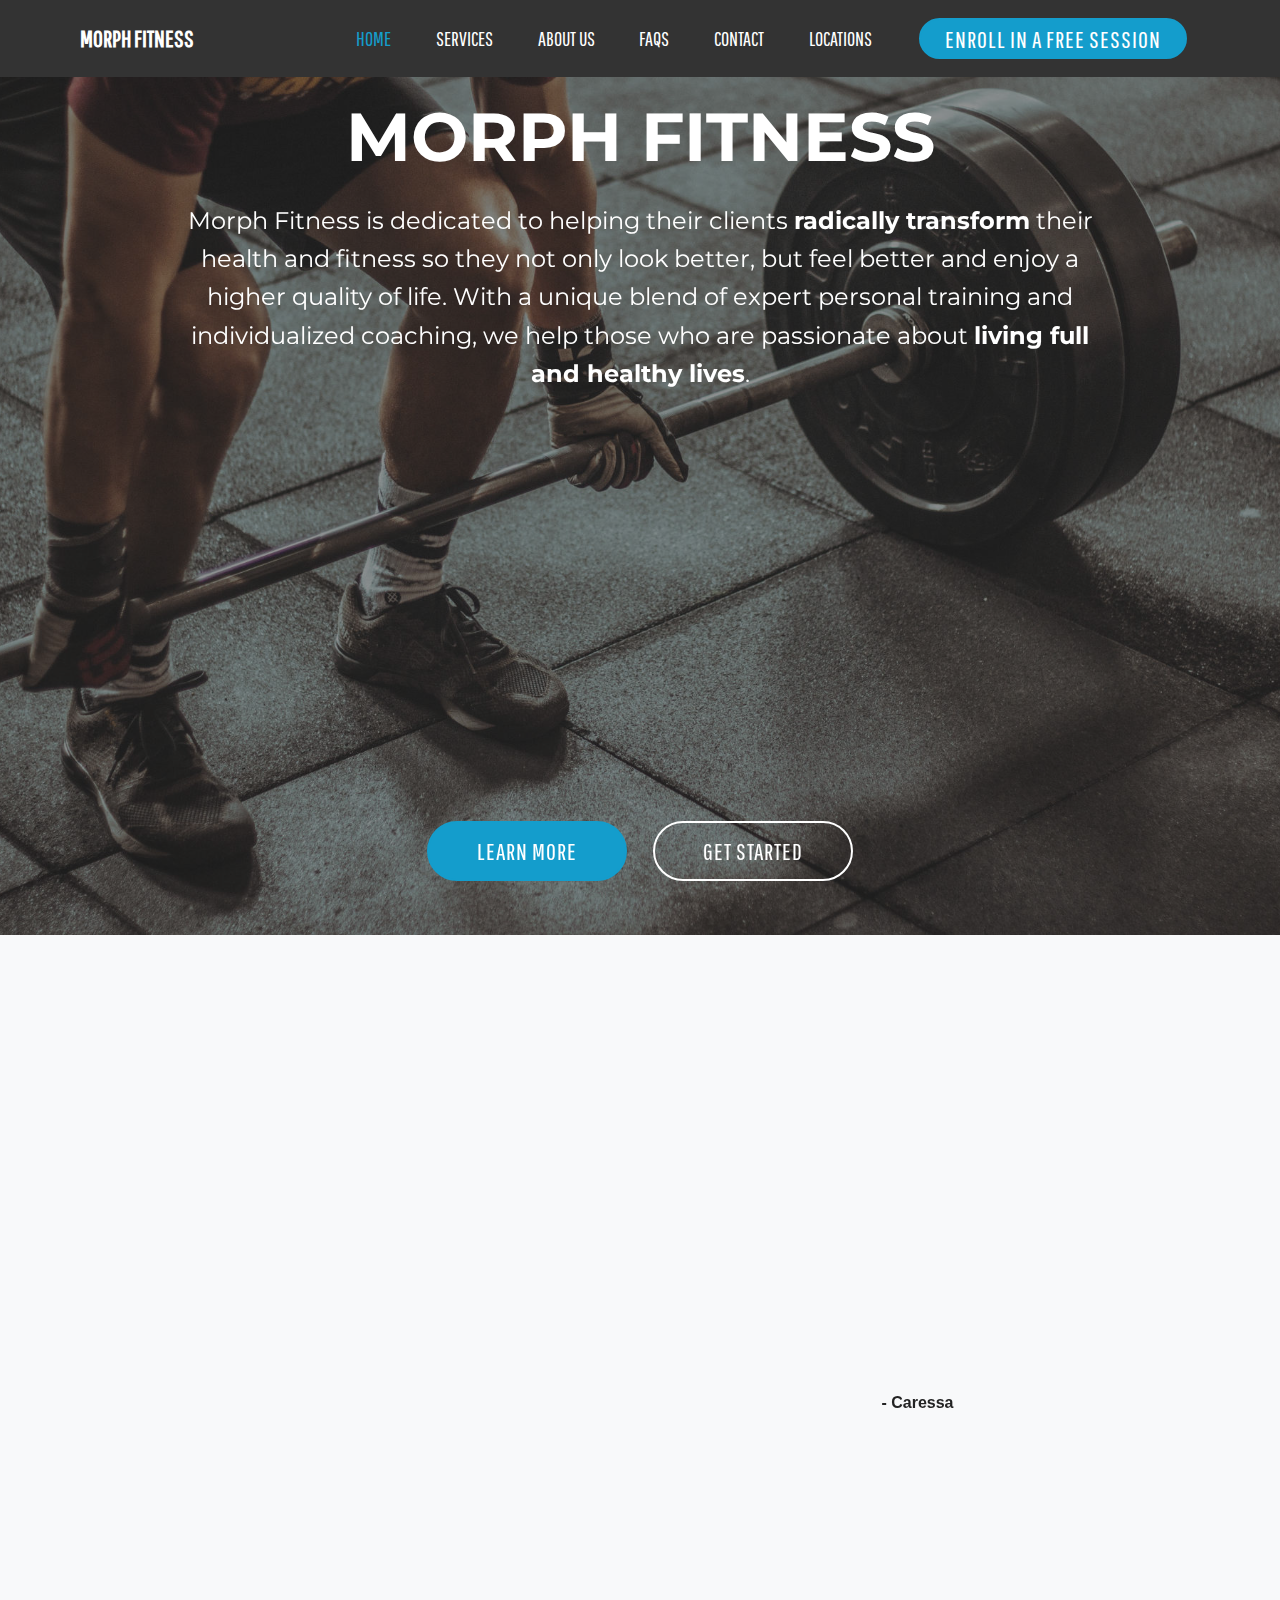
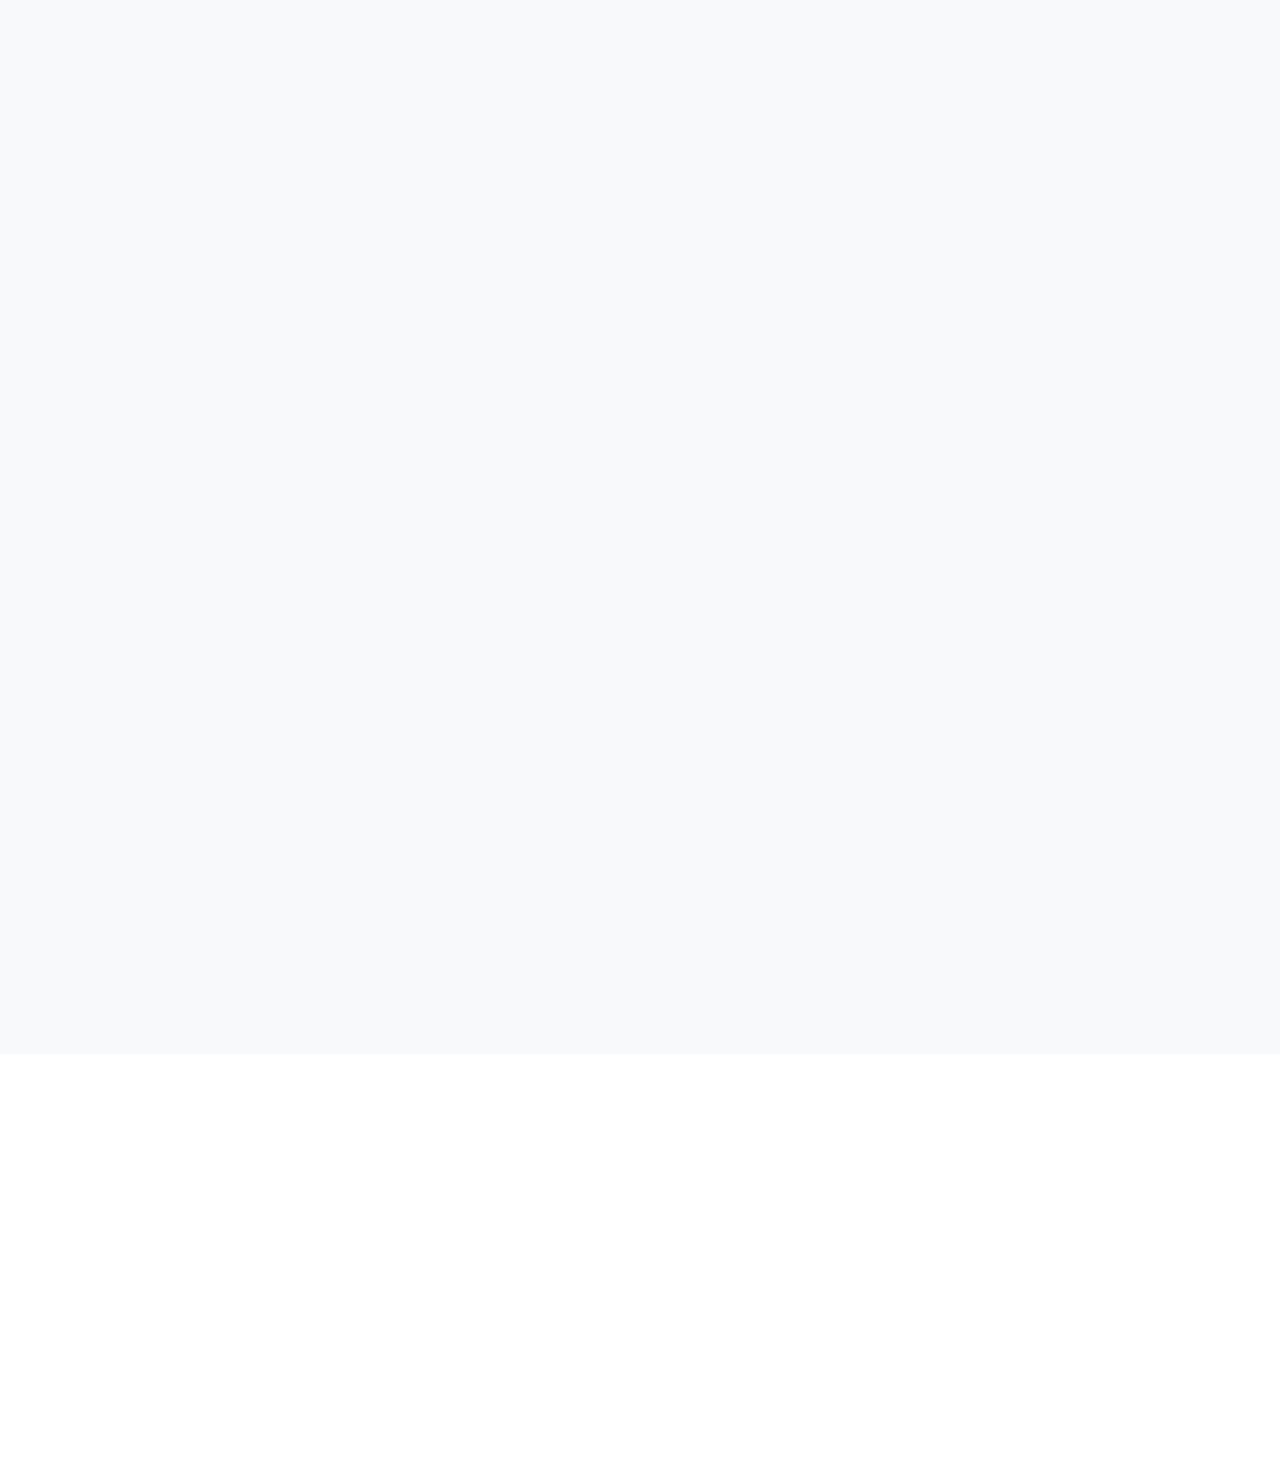
==== commit ab8d53cf: "Update images and copy" ====
--- a/index.html
+++ b/index.html
@@ -100,6 +100,7 @@
             but feel better and enjoy a higher quality of life. With a unique blend of expert personal training and individualized coaching,
             we help those who are passionate about <strong>living full and healthy lives</strong>.
           </p>
+          <iframe style="margin-bottom: 2rem;" width="600" height="350" src="https://www.youtube.com/embed/5MZbzQnvbbs" frameborder="0" allow="accelerometer; autoplay; encrypted-media; gyroscope; picture-in-picture" allowfullscreen></iframe>
           <div class="mbr-section-btn">
             <a class="btn btn-md btn-primary display-4" href="about-us.html">LEARN MORE</a>
             <a class="btn btn-md btn-white-outline display-4" href="services.html">GET STARTED</a>
@@ -124,25 +125,42 @@
       </div>
     </div>
 
-    <div class="container pt-3 mt-2">
+    <div class="container pt-3 mt-2 mb-5">
       <div class="media-container-row">
-        <div class="mbr-testimonial p-3 align-center col-12 col-md-12">
-          <div class="panel-item p-3">
-            <div class="card-block">
-              <div class="testimonial-photo">
-                <img src="assets/images/indexTestimonialsVanessa.JPG" style="width: 300px; height:300px;">
-              </div>
-              <p class="mbr-text mbr-fonts-style display-7 my-5" style="margin-left: auto; margin-right: auto;">
-                Wayne has helped me accomplish so much on my journey- helping me be stronger physically and mentally. It’s refreshing to
-                work with someone who exemplifies true dedication to their passion.
-              </p>
+        <div class="mbr-testimonial p-3 align-center col-12 col-md-6">
+          <div class="testimonial-photo">
+            <img src="assets/images/indexTestimonialsVanessa.JPG" style="width: 300px; height:300px;">
+          </div>
+        </div>
+        <div class="mbr-testimonial p-3 align-center col-12 col-md-6">
+          <p class="mbr-fonts-style display-7 my-5" style="text-align: left;">
+            Wayne has helped me accomplish so much on my journey- helping me be stronger physically and mentally. It’s
+            refreshing to
+            work with someone who exemplifies true dedication to their passion.
+          </p>
+          <strong>- Caressa</strong>
+        </div>
+      </div>
+    </div>
+    <div class="container pt-3 mt-2 mb-5">
+      <div class="media-container-row">
+        <div class="mbr-testimonial p-3 align-center col-12 col-md-4">
+            <img src="assets/images/yelp-1.jpg" style="width: 20rem;">
+        </div>
+        <div class="mbr-testimonial p-3 align-center col-12 col-md-4">
+            <img src="assets/images/yelp-3.jpg" style="width: 20rem;">
+        </div>
+        <div class="mbr-testimonial p-3 align-center col-12 col-md-4">
+          <img src="assets/images/yelp-4.jpg" style="width: 20rem;">
+        </div>
+      </div>
+        <div class="mbr-testimonial p-3 align-center col-12">
+            <img src="assets/images/yelp-2.jpg" style="width: 20rem;">
+            <div style="margin: 5rem 0;text-align: center;">
+              <a class="btn btn-md btn-primary display-4 d-inline" style="border-radius: 100px;" href="about-us.html">LEARN MORE</a>
+              <a class="btn btn-md btn-white-outline display-4 d-inline" style="border-radius: 100px;" href="services.html">GET STARTED</a>
             </div>
-              <div class="mbr-author-name mbr-bold mbr-fonts-style display-7 mb-5">
-                - Vanessa
-              </div>
-          </div>
-        </div>
-      </div>
+        </div>
     </div>
   </section>
 
--- a/assets/mobirise/css/mbr-additional.css
+++ b/assets/mobirise/css/mbr-additional.css
@@ -3277,7 +3277,6 @@
 .cid-qY7PD4m4Wg {
   padding-top: 90px;
   padding-bottom: 75px;
-  /* background-image: url("../../../assets/images/sunset-1350x900.jpg"); */
   background-image: url("../../../assets/images/aboutUsBG.jpg");
   background-attachment: fixed;
   background-position: center top;
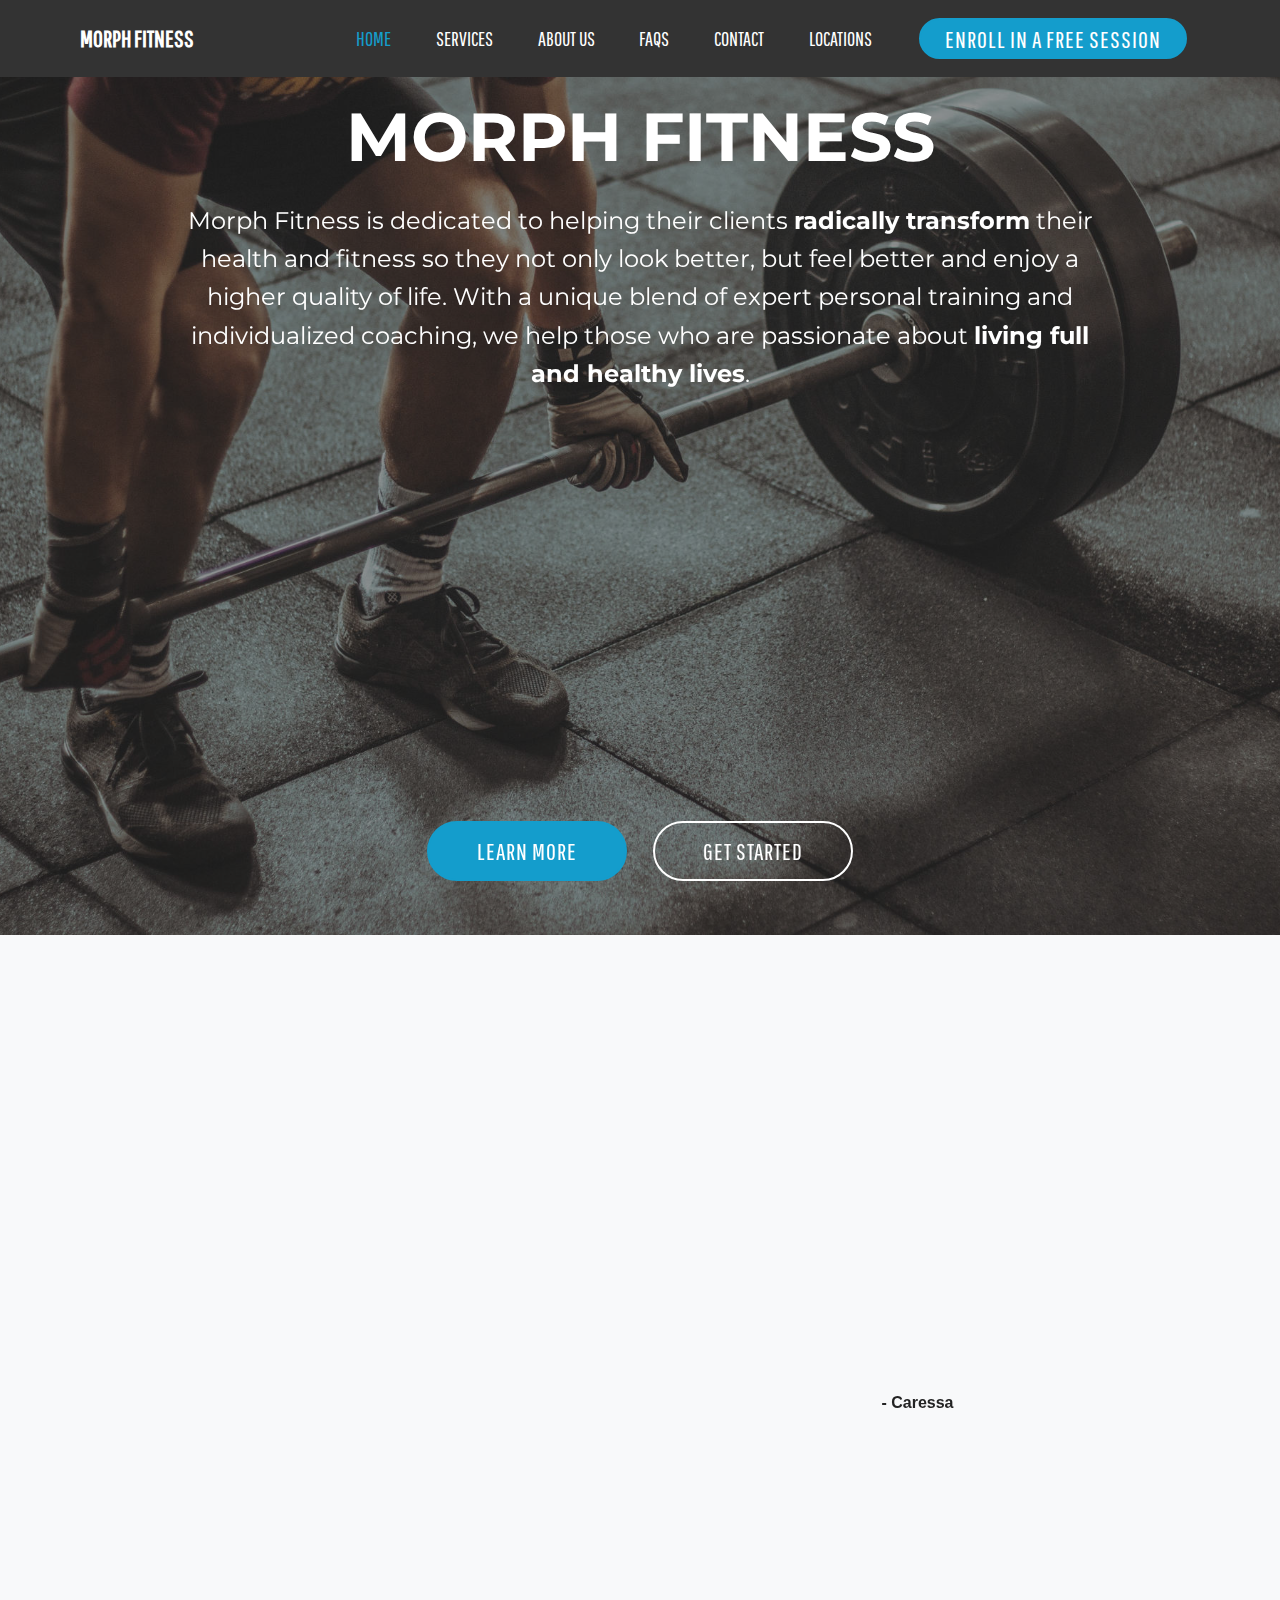
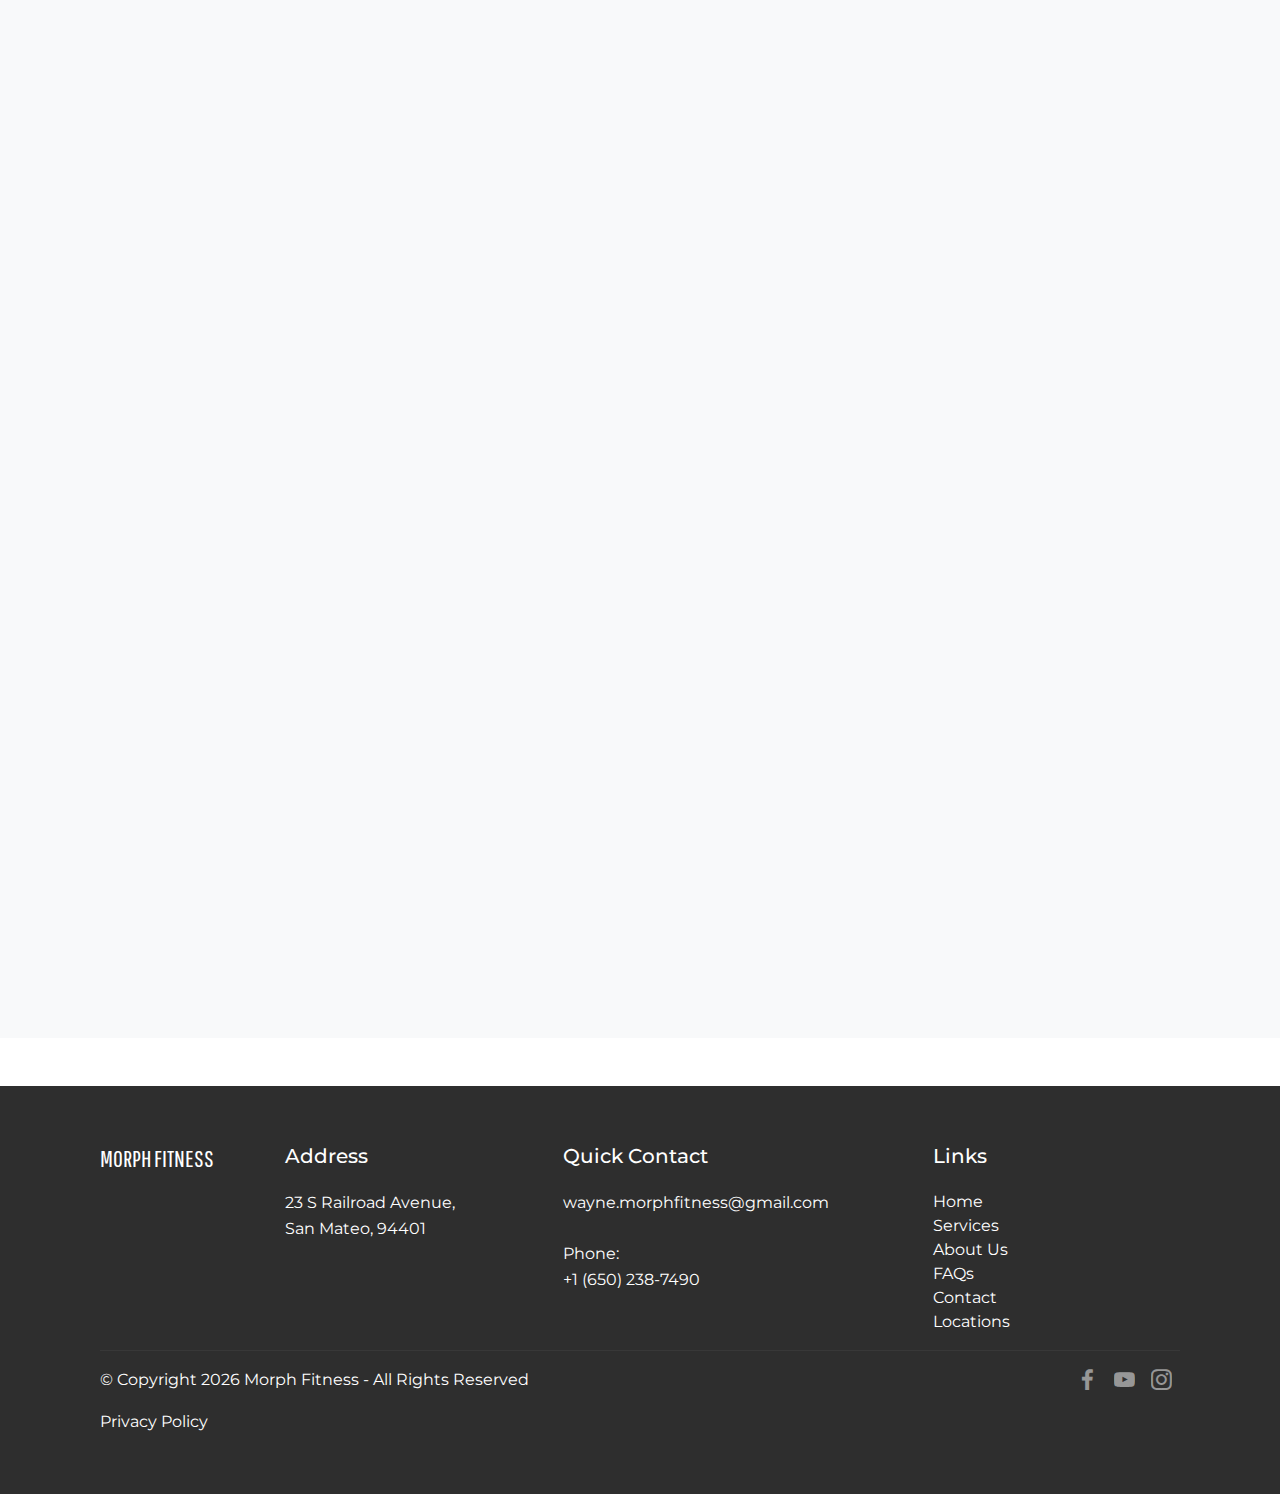
==== commit 5a9664b8: "New changes" ====
--- a/index.html
+++ b/index.html
@@ -18,10 +18,16 @@
   <link rel="stylesheet" href="assets/theme/css/style.css">
   <link rel="stylesheet" href="assets/mobirise/css/mbr-additional.css" type="text/css">
   <link rel="stylesheet" href="assets/custom/style.css">
-  <!-- <link href="https://fonts.googleapis.com/css?family=Josefin+Sans:100,100i,300,300i,400,400i,600,600i,700,700i" rel="stylesheet">
-    BLACK COLOR: #0C1418
-    BLUE COLOR: #3F77D1
-  -->
+
+  <script src="assets/web/assets/jquery/jquery.min.js"></script>
+  <script>
+    $(function() {
+      $("#footer").load("./footer.html");
+      // $("#header").load("../../header.html");
+    });
+  </script>
+  <script src="assets/custom/setFullYear.js"></script>
+
 </head>
 <body>
   <section class="menu cid-qTkzRZLJNu" once="menu" id="menu1-0">
@@ -93,8 +99,8 @@
       <div class="row justify-content-md-center pt-5">
         <div class="mbr-white col-md-10">
           <h1 class="mbr-section-title mbr-bold pb-3 mbr-fonts-style display-1">
-            MORPH FITNESS</h1>
-
+            MORPH FITNESS
+          </h1>
           <p class="mbr-text pb-3 mbr-fonts-style display-5">
             Morph Fitness is dedicated to helping their clients <strong>radically transform</strong> their health and fitness so they not only look better,
             but feel better and enjoy a higher quality of life. With a unique blend of expert personal training and individualized coaching,
@@ -156,133 +162,20 @@
       </div>
         <div class="mbr-testimonial p-3 align-center col-12">
             <img src="assets/images/yelp-2.jpg" style="width: 20rem;">
-            <div style="margin: 5rem 0;text-align: center;">
+            <div class="mbr-section-btn my-5">
+              <a class="btn btn-md btn-primary display-4" href="about-us.html">LEARN MORE</a>
+              <a class="btn btn-md btn-white-outline display-4" href="services.html">GET STARTED</a>
+            </div>
+            <!-- <div style="margin: 5rem 0;text-align: center;">
               <a class="btn btn-md btn-primary display-4 d-inline" style="border-radius: 100px;" href="about-us.html">LEARN MORE</a>
               <a class="btn btn-md btn-white-outline display-4 d-inline" style="border-radius: 100px;" href="services.html">GET STARTED</a>
-            </div>
+            </div> -->
         </div>
     </div>
   </section>
 
-  <!-- <section class="white-to-gray-gradient">
-    <div class="container-fluid pb-5">
-      <div class="row">
-        <div class="title col-md-12 align-center">
-          <h2 class="pb-3 mbr-fonts-style display-2 mt-5">
-            <strong style="text-transform: uppercase">Check this video!</strong>
-          </h2>
-          <h3 class="mbr-section-subtitle mbr-light pb-3 mbr-fonts-style display-5">
-            Check this video!
-          </h3>
-        </div>
-        <div class="col-md-12 align-center">
-          <iframe class="embeded-video" width="600" height="355" src="https://www.youtube.com/embed/xcJtL7QggTI" frameborder="0" allow="autoplay; encrypted-media"
-            allowfullscreen></iframe>
-        </div>
-        <div class="col-md-12 mt-4 align-center">
-          <a class="btn btn-lg btn-primary display-4" href="index.html">Learn More</a>
-        </div>
-      </div>
-    </div>
-  </section> -->
+  <div id="footer"></div>
 
-
-  <section class="cid-qTkAaeaxX5 mbr-reveal" id="footer1-2">
-    <div class="container">
-      <div class="media-container-row content text-white">
-        <div class="col-12 col-md-2">
-          <div class="media-wrap">
-            <span class="navbar-caption-wrap">
-              <a class="navbar-caption text-white display-4" href="index.html">
-                MORPH FITNESS</a>
-            </span>
-          </div>
-        </div>
-        <div class="col-12 col-md-3 mbr-fonts-style display-7">
-          <h5 class="pb-3">Address</h5>
-          <p class="mbr-text">
-            23 S Railroad Avenue,
-            <br>San Mateo, 94401
-            <br>
-            <br> 1000 King Drive,
-            <br>Daly City, 94015
-          </p>
-        </div>
-        <div class="col-12 col-md-4 mbr-fonts-style display-7">
-          <h5 class="pb-3">Quick Contact</h5>
-          <p class="mbr-text">
-            wayne.morphfitness@gmail.com&nbsp;
-            <br>
-            <br>Phone:
-            <br>+1 (650) 238-7490&nbsp;
-            <br>
-          </p>
-        </div>
-        <div class="col-12 col-md-3 mbr-fonts-style display-7">
-          <h5 class="pb-3">
-            Links
-          </h5>
-          <ul class="footer-link-list">
-            <li>
-              <a href="index.html" class="footer-link">Home</a>
-            </li>
-            <li>
-              <a href="services.html" class="footer-link">Services</a>
-            </li>
-            <li>
-              <a href="about-us.html" class="footer-link">About Us</a>
-            </li>
-            <li>
-              <a href="faqs.html" class="footer-link">FAQs</a>
-            </li>
-            <li>
-              <a href="contact.html" class="footer-link">Contact</a>
-            </li>
-            <li>
-              <a href="locations.html" class="footer-link">Locations</a>
-            </li>
-          </ul>
-        </div>
-      </div>
-      <div class="footer-lower">
-        <div class="media-container-row">
-          <div class="col-sm-12">
-            <hr>
-          </div>
-        </div>
-        <div class="media-container-row mbr-white">
-          <div class="col-sm-6 copyright">
-            <p class="mbr-text mbr-fonts-style display-7">
-              © Copyright 2018 Morph Fitness - All Rights Reserved
-            </p>
-            <a href="privacy.html" class="mbr-white mbr-text mbr-fonts-style display-7">Privacy Policy</a>
-          </div>
-          <div class="col-md-6">
-            <div class="social-list align-right">
-              <div class="soc-item">
-                <a href="https://www.facebook.com/Morph-Fitness-1950252098578391/?modal=suggested_action&notif_id=1532736437425992&notif_t=page_user_activity"
-                  target="_blank">
-                  <span class="socicon-facebook socicon mbr-iconfont mbr-iconfont-social"></span>
-                </a>
-              </div>
-              <div class="soc-item">
-                <a href="https://www.youtube.com/channel/UCB-xrB73SG1y5ydDmiev3ig/videos?view_as=subscriber" target="_blank">
-                  <span class="socicon-youtube socicon mbr-iconfont mbr-iconfont-social"></span>
-                </a>
-              </div>
-              <div class="soc-item">
-                <a href="https://instagram.com/pasangarang" target="_blank">
-                  <span class="socicon-instagram socicon mbr-iconfont mbr-iconfont-social"></span>
-                </a>
-              </div>
-            </div>
-          </div>
-        </div>
-      </div>
-    </div>
-  </section>
-
-  <script src="assets/web/assets/jquery/jquery.min.js"></script>
   <script src="assets/popper/popper.min.js"></script>
   <script src="assets/tether/tether.min.js"></script>
   <script src="assets/bootstrap/js/bootstrap.min.js"></script>
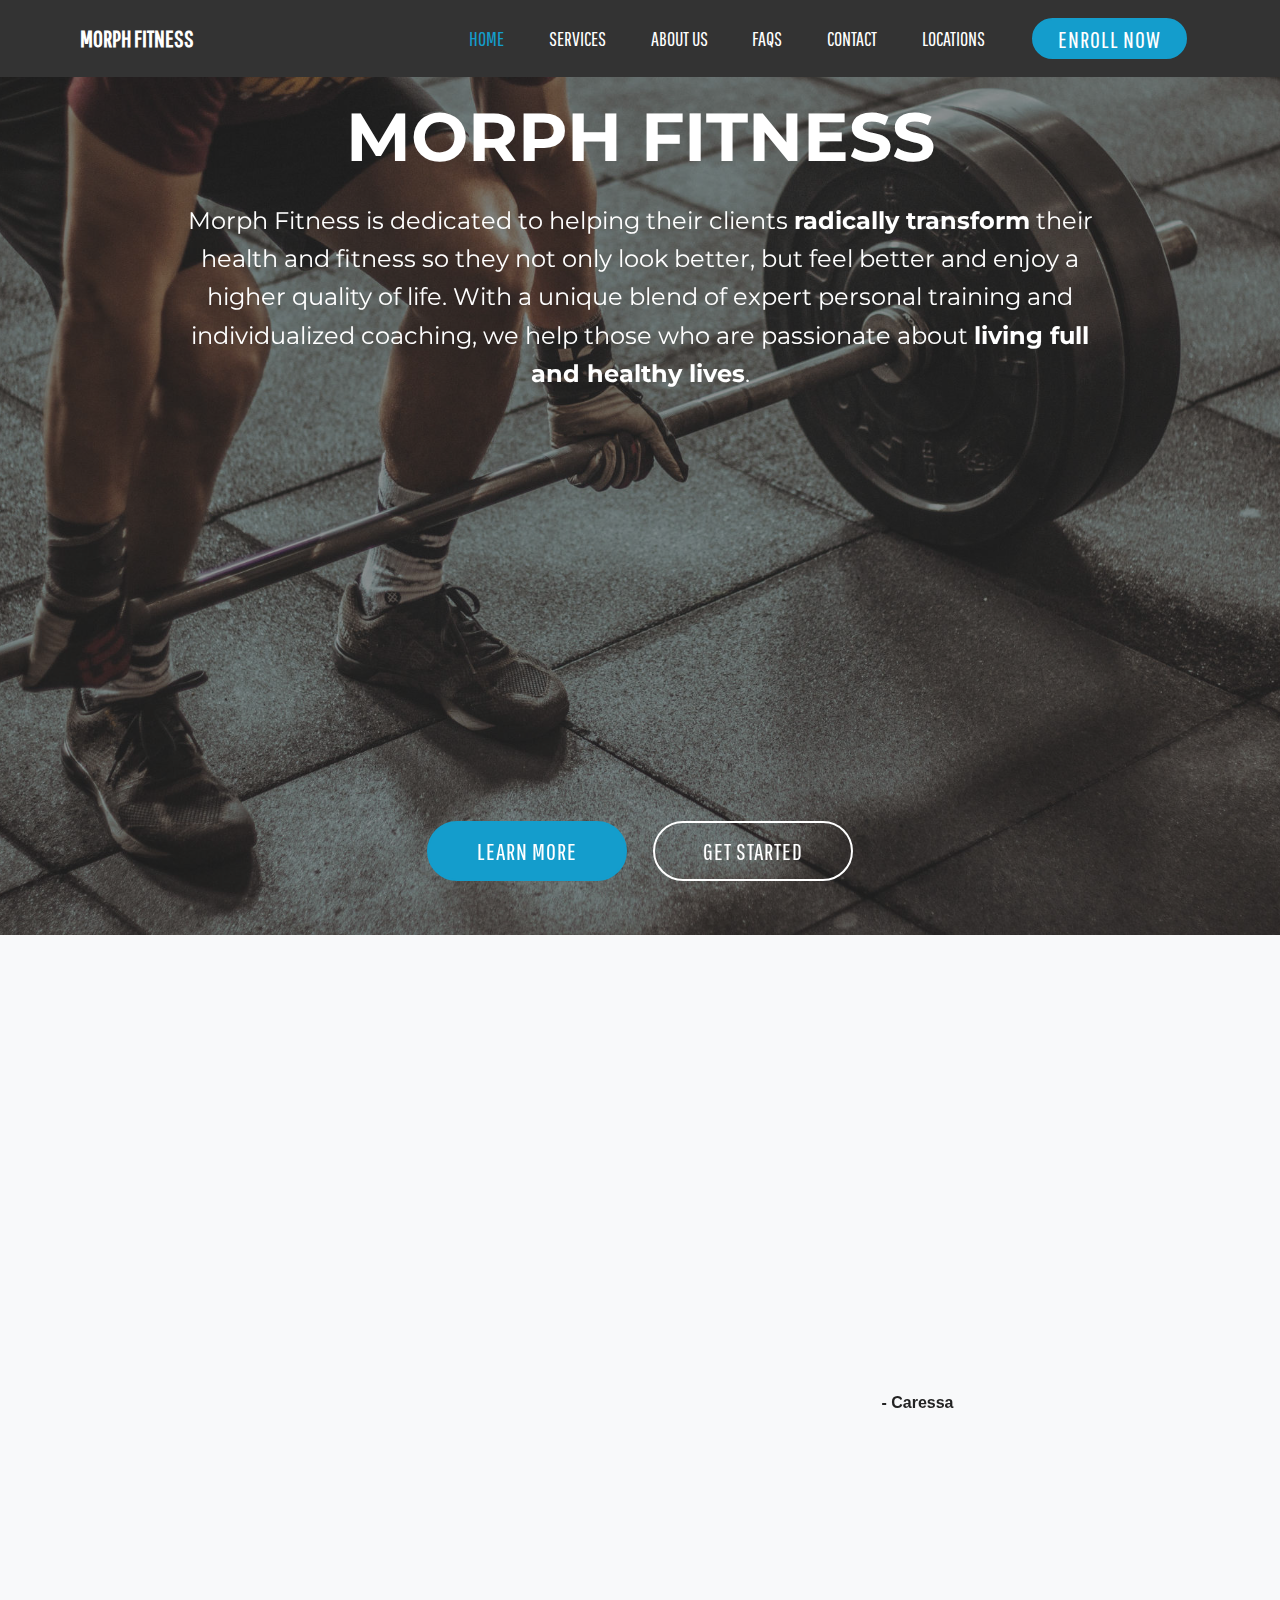
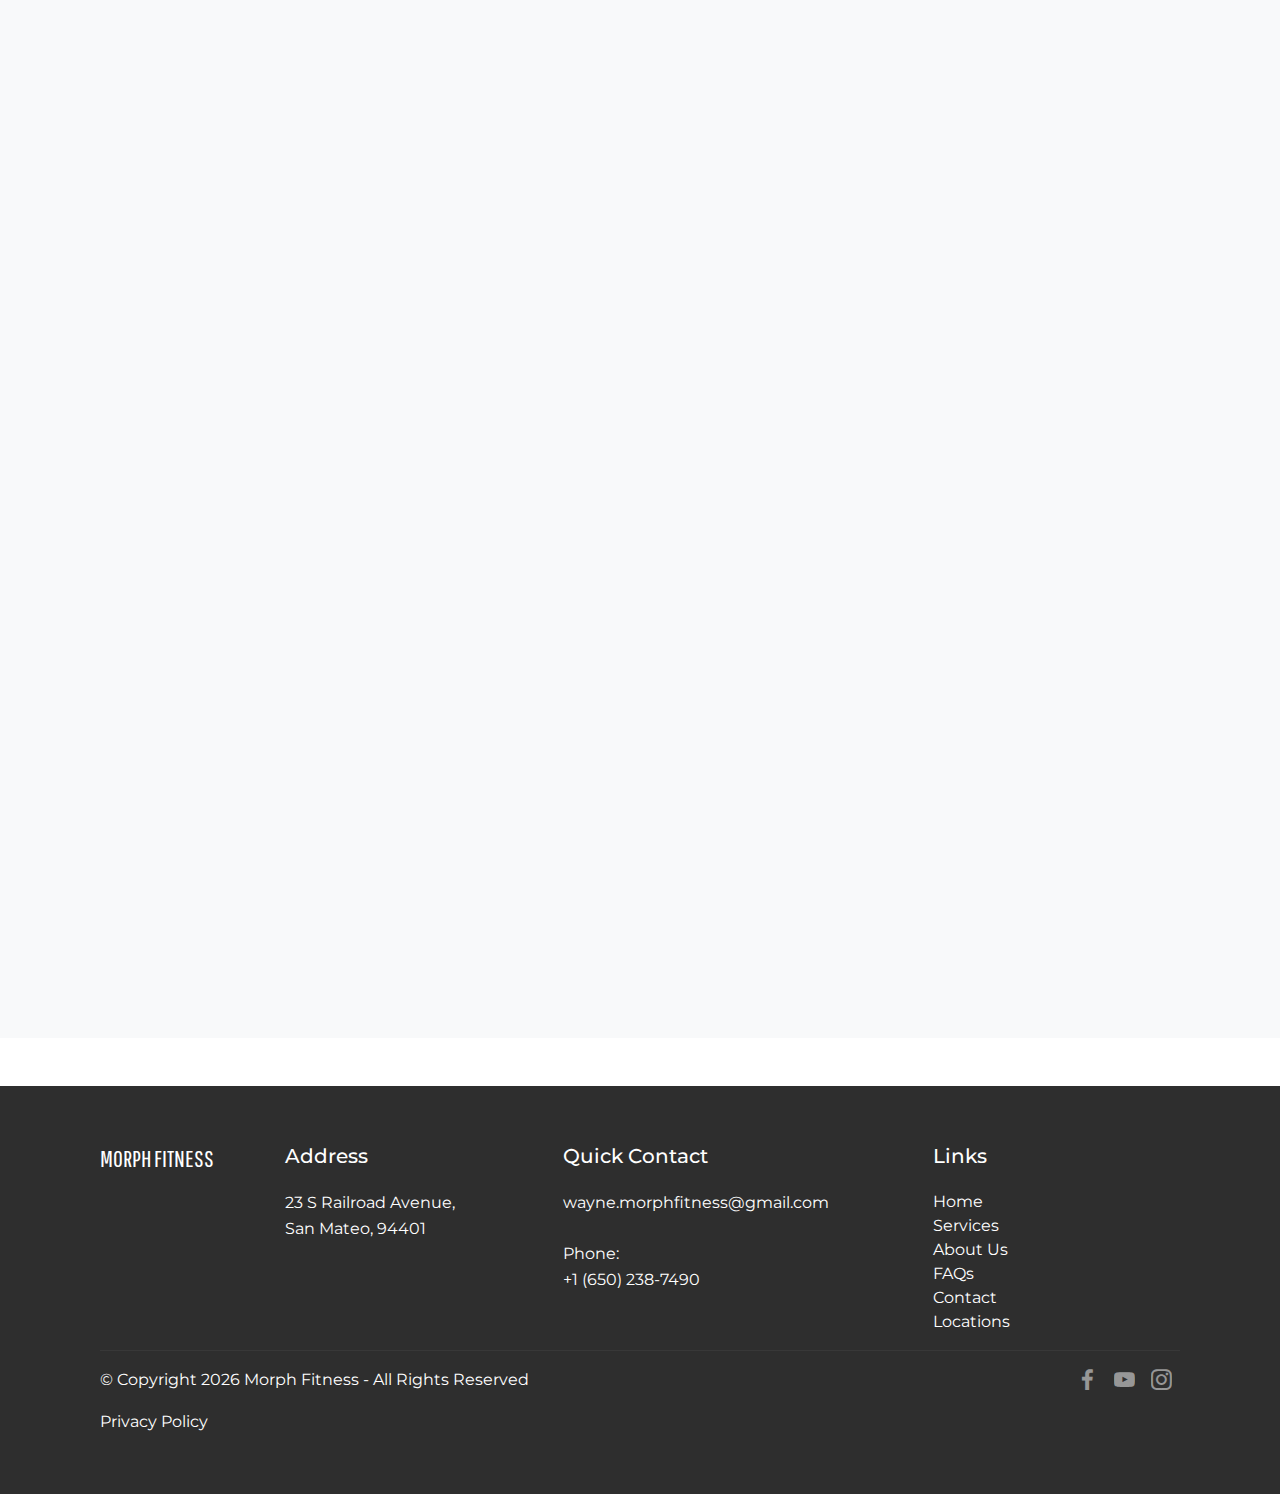
==== commit 339a6c57: "change cta to not imply free session" ====
--- a/index.html
+++ b/index.html
@@ -1,190 +1,272 @@
 <!DOCTYPE html>
 <html>
-<head>
-  <meta charset="UTF-8">
-  <meta http-equiv="X-UA-Compatible" content="IE=edge">
-  <meta name="viewport" content="width=device-width, initial-scale=1, minimum-scale=1">
- 
-  <meta name="description" content="Contains the home page of the Morph Fitness website.">
-  <title>Home</title>
-  <link rel="stylesheet" href="assets/web/assets/mobirise-icons/mobirise-icons.css">
-  <link rel="stylesheet" href="assets/tether/tether.min.css">
-  <link rel="stylesheet" href="assets/bootstrap/css/bootstrap.min.css">
-  <link rel="stylesheet" href="assets/bootstrap/css/bootstrap-grid.min.css">
-  <link rel="stylesheet" href="assets/bootstrap/css/bootstrap-reboot.min.css">
-  <link rel="stylesheet" href="assets/socicon/css/styles.css">
-  <link rel="stylesheet" href="assets/animatecss/animate.min.css">
-  <link rel="stylesheet" href="assets/dropdown/css/style.css">
-  <link rel="stylesheet" href="assets/theme/css/style.css">
-  <link rel="stylesheet" href="assets/mobirise/css/mbr-additional.css" type="text/css">
-  <link rel="stylesheet" href="assets/custom/style.css">
-
-  <script src="assets/web/assets/jquery/jquery.min.js"></script>
-  <script>
-    $(function() {
-      $("#footer").load("./footer.html");
-      // $("#header").load("../../header.html");
-    });
-  </script>
-  <script src="assets/custom/setFullYear.js"></script>
-
-</head>
-<body>
-  <section class="menu cid-qTkzRZLJNu" once="menu" id="menu1-0">
-    <nav class="navbar navbar-expand beta-menu navbar-dropdown align-items-center navbar-fixed-top navbar-toggleable-sm">
-      <button class="navbar-toggler navbar-toggler-right" type="button" data-toggle="collapse" data-target="#navbarSupportedContent"
-        aria-controls="navbarSupportedContent" aria-expanded="false" aria-label="Toggle navigation">
-        <div class="hamburger">
-          <span></span>
-          <span></span>
-          <span></span>
-          <span></span>
-        </div>
-      </button>
-      <div class="menu-logo">
-        <div class="navbar-brand">
-          <!-- <span class="navbar-logo">
+  <head>
+    <meta charset="UTF-8" />
+    <meta http-equiv="X-UA-Compatible" content="IE=edge" />
+    <meta
+      name="viewport"
+      content="width=device-width, initial-scale=1, minimum-scale=1"
+    />
+
+    <meta
+      name="description"
+      content="Contains the home page of the Morph Fitness website."
+    />
+    <title>Home</title>
+    <link
+      rel="stylesheet"
+      href="assets/web/assets/mobirise-icons/mobirise-icons.css"
+    />
+    <link rel="stylesheet" href="assets/tether/tether.min.css" />
+    <link rel="stylesheet" href="assets/bootstrap/css/bootstrap.min.css" />
+    <link rel="stylesheet" href="assets/bootstrap/css/bootstrap-grid.min.css" />
+    <link
+      rel="stylesheet"
+      href="assets/bootstrap/css/bootstrap-reboot.min.css"
+    />
+    <link rel="stylesheet" href="assets/socicon/css/styles.css" />
+    <link rel="stylesheet" href="assets/animatecss/animate.min.css" />
+    <link rel="stylesheet" href="assets/dropdown/css/style.css" />
+    <link rel="stylesheet" href="assets/theme/css/style.css" />
+    <link
+      rel="stylesheet"
+      href="assets/mobirise/css/mbr-additional.css"
+      type="text/css"
+    />
+    <link rel="stylesheet" href="assets/custom/style.css" />
+
+    <script src="assets/web/assets/jquery/jquery.min.js"></script>
+    <script>
+      $(function () {
+        $("#footer").load("./footer.html");
+        // $("#header").load("../../header.html");
+      });
+    </script>
+    <script src="assets/custom/setFullYear.js"></script>
+  </head>
+  <body>
+    <section class="menu cid-qTkzRZLJNu" once="menu" id="menu1-0">
+      <nav
+        class="navbar navbar-expand beta-menu navbar-dropdown align-items-center navbar-fixed-top navbar-toggleable-sm"
+      >
+        <button
+          class="navbar-toggler navbar-toggler-right"
+          type="button"
+          data-toggle="collapse"
+          data-target="#navbarSupportedContent"
+          aria-controls="navbarSupportedContent"
+          aria-expanded="false"
+          aria-label="Toggle navigation"
+        >
+          <div class="hamburger">
+            <span></span>
+            <span></span>
+            <span></span>
+            <span></span>
+          </div>
+        </button>
+        <div class="menu-logo">
+          <div class="navbar-brand">
+            <!-- <span class="navbar-logo">
             <a href="index.html">
               <h3 class="navbar-name">Morhp Fitness</h3>
             </a>
           </span> -->
-          <span class="navbar-caption-wrap">
-            <a class="navbar-caption text-white display-4" href="index.html">
-              MORPH FITNESS</a>
-          </span>
-        </div>
-      </div>
-      <div class="collapse navbar-collapse" id="navbarSupportedContent">
-        <ul class="navbar-nav nav-dropdown" data-app-modern-menu="true" style="text-transform: uppercase">
-          <li class="nav-item">
-            <a class="nav-link link display-4" href="index.html">
-              Home
-            </a>
-          </li>
-          <li class="nav-item">
-            <a class="nav-link link text-white display-4" href="services.html">
-              Services
-            </a>
-          </li>
-          <li class="nav-item">
-            <a class="nav-link link text-white display-4" href="about-us.html">
-              About Us
-            </a>
-          </li>
-          <li class="nav-item">
-            <a class="nav-link link text-white display-4" href="faqs.html">
-              FAQs
-            </a>
-          </li>
-          <li class="nav-item">
-            <a class="nav-link link text-white display-4" href="contact.html">
-              Contact
-            </a>
-          </li>
-          <li class="nav-item">
-            <a class="nav-link link text-white display-4" href="locations.html">
-              Locations
-            </a>
-          </li>
-        </ul>
-        <div class="navbar-buttons mbr-section-btn">
-          <a class="btn btn-sm btn-primary display-4" href="https://waynepasang.typeform.com/to/VTXZOR" target="_blank">ENROLL IN A FREE SESSION</a>
-        </div>
-      </div>
-    </nav>
-  </section>
-  <section class="cid-qTkA127IK8 mbr-fullscreen mbr-parallax-background pb-5" id="header2-1">
-    <div class="mbr-overlay" style="opacity: 0.5; background-color: rgb(35, 35, 35);"></div>
-    <div class="container align-center">
-      <div class="row justify-content-md-center pt-5">
-        <div class="mbr-white col-md-10">
-          <h1 class="mbr-section-title mbr-bold pb-3 mbr-fonts-style display-1">
-            MORPH FITNESS
-          </h1>
-          <p class="mbr-text pb-3 mbr-fonts-style display-5">
-            Morph Fitness is dedicated to helping their clients <strong>radically transform</strong> their health and fitness so they not only look better,
-            but feel better and enjoy a higher quality of life. With a unique blend of expert personal training and individualized coaching,
-            we help those who are passionate about <strong>living full and healthy lives</strong>.
-          </p>
-          <iframe style="margin-bottom: 2rem;" width="600" height="350" src="https://www.youtube.com/embed/5MZbzQnvbbs" frameborder="0" allow="accelerometer; autoplay; encrypted-media; gyroscope; picture-in-picture" allowfullscreen></iframe>
-          <div class="mbr-section-btn">
-            <a class="btn btn-md btn-primary display-4" href="about-us.html">LEARN MORE</a>
-            <a class="btn btn-md btn-white-outline display-4" href="services.html">GET STARTED</a>
-          </div>
-        </div>
-      </div>
-    </div>
-  </section>
-
-  <!-- Section for Testimonials -->
-  <section class="testimonials1 cid-qZg0MzNduP bg-light" id="testimonials1-28">
-    <div class="container">
-      <div class="media-container-row">
-        <div class="title col-12 align-center">
-          <h2 class="pb-3 mbr-fonts-style display-2 mt-5">
-            <strong style="text-transform: uppercase">Here is what our morphed clients have to say</strong>
-          </h2>
-          <h3 class="mbr-section-subtitle mbr-light pb-3 mbr-fonts-style display-5">
-            Hear from people just like you who Morph-ed themselves!
-          </h3>
-        </div>
-      </div>
-    </div>
-
-    <div class="container pt-3 mt-2 mb-5">
-      <div class="media-container-row">
-        <div class="mbr-testimonial p-3 align-center col-12 col-md-6">
-          <div class="testimonial-photo">
-            <img src="assets/images/indexTestimonialsVanessa.JPG" style="width: 300px; height:300px;">
-          </div>
-        </div>
-        <div class="mbr-testimonial p-3 align-center col-12 col-md-6">
-          <p class="mbr-fonts-style display-7 my-5" style="text-align: left;">
-            Wayne has helped me accomplish so much on my journey- helping me be stronger physically and mentally. It’s
-            refreshing to
-            work with someone who exemplifies true dedication to their passion.
-          </p>
-          <strong>- Caressa</strong>
-        </div>
-      </div>
-    </div>
-    <div class="container pt-3 mt-2 mb-5">
-      <div class="media-container-row">
-        <div class="mbr-testimonial p-3 align-center col-12 col-md-4">
-            <img src="assets/images/yelp-1.jpg" style="width: 20rem;">
-        </div>
-        <div class="mbr-testimonial p-3 align-center col-12 col-md-4">
-            <img src="assets/images/yelp-3.jpg" style="width: 20rem;">
-        </div>
-        <div class="mbr-testimonial p-3 align-center col-12 col-md-4">
-          <img src="assets/images/yelp-4.jpg" style="width: 20rem;">
-        </div>
-      </div>
+            <span class="navbar-caption-wrap">
+              <a class="navbar-caption text-white display-4" href="index.html">
+                MORPH FITNESS</a
+              >
+            </span>
+          </div>
+        </div>
+        <div class="collapse navbar-collapse" id="navbarSupportedContent">
+          <ul
+            class="navbar-nav nav-dropdown"
+            data-app-modern-menu="true"
+            style="text-transform: uppercase"
+          >
+            <li class="nav-item">
+              <a class="nav-link link display-4" href="index.html"> Home </a>
+            </li>
+            <li class="nav-item">
+              <a
+                class="nav-link link text-white display-4"
+                href="services.html"
+              >
+                Services
+              </a>
+            </li>
+            <li class="nav-item">
+              <a
+                class="nav-link link text-white display-4"
+                href="about-us.html"
+              >
+                About Us
+              </a>
+            </li>
+            <li class="nav-item">
+              <a class="nav-link link text-white display-4" href="faqs.html">
+                FAQs
+              </a>
+            </li>
+            <li class="nav-item">
+              <a class="nav-link link text-white display-4" href="contact.html">
+                Contact
+              </a>
+            </li>
+            <li class="nav-item">
+              <a
+                class="nav-link link text-white display-4"
+                href="locations.html"
+              >
+                Locations
+              </a>
+            </li>
+          </ul>
+          <div class="navbar-buttons mbr-section-btn">
+            <a
+              class="btn btn-sm btn-primary display-4"
+              href="https://waynepasang.typeform.com/to/VTXZOR"
+              target="_blank"
+              >ENROLL NOW</a
+            >
+          </div>
+        </div>
+      </nav>
+    </section>
+    <section
+      class="cid-qTkA127IK8 mbr-fullscreen mbr-parallax-background pb-5"
+      id="header2-1"
+    >
+      <div
+        class="mbr-overlay"
+        style="opacity: 0.5; background-color: rgb(35, 35, 35)"
+      ></div>
+      <div class="container align-center">
+        <div class="row justify-content-md-center pt-5">
+          <div class="mbr-white col-md-10">
+            <h1
+              class="mbr-section-title mbr-bold pb-3 mbr-fonts-style display-1"
+            >
+              MORPH FITNESS
+            </h1>
+            <p class="mbr-text pb-3 mbr-fonts-style display-5">
+              Morph Fitness is dedicated to helping their clients
+              <strong>radically transform</strong> their health and fitness so
+              they not only look better, but feel better and enjoy a higher
+              quality of life. With a unique blend of expert personal training
+              and individualized coaching, we help those who are passionate
+              about <strong>living full and healthy lives</strong>.
+            </p>
+            <iframe
+              style="margin-bottom: 2rem"
+              width="600"
+              height="350"
+              src="https://www.youtube.com/embed/5MZbzQnvbbs"
+              frameborder="0"
+              allow="accelerometer; autoplay; encrypted-media; gyroscope; picture-in-picture"
+              allowfullscreen
+            ></iframe>
+            <div class="mbr-section-btn">
+              <a class="btn btn-md btn-primary display-4" href="about-us.html"
+                >LEARN MORE</a
+              >
+              <a
+                class="btn btn-md btn-white-outline display-4"
+                href="services.html"
+                >GET STARTED</a
+              >
+            </div>
+          </div>
+        </div>
+      </div>
+    </section>
+
+    <!-- Section for Testimonials -->
+    <section
+      class="testimonials1 cid-qZg0MzNduP bg-light"
+      id="testimonials1-28"
+    >
+      <div class="container">
+        <div class="media-container-row">
+          <div class="title col-12 align-center">
+            <h2 class="pb-3 mbr-fonts-style display-2 mt-5">
+              <strong style="text-transform: uppercase"
+                >Here is what our morphed clients have to say</strong
+              >
+            </h2>
+            <h3
+              class="mbr-section-subtitle mbr-light pb-3 mbr-fonts-style display-5"
+            >
+              Hear from people just like you who Morph-ed themselves!
+            </h3>
+          </div>
+        </div>
+      </div>
+
+      <div class="container pt-3 mt-2 mb-5">
+        <div class="media-container-row">
+          <div class="mbr-testimonial p-3 align-center col-12 col-md-6">
+            <div class="testimonial-photo">
+              <img
+                src="assets/images/indexTestimonialsVanessa.JPG"
+                style="width: 300px; height: 300px"
+              />
+            </div>
+          </div>
+          <div class="mbr-testimonial p-3 align-center col-12 col-md-6">
+            <p class="mbr-fonts-style display-7 my-5" style="text-align: left">
+              Wayne has helped me accomplish so much on my journey- helping me
+              be stronger physically and mentally. It’s refreshing to work with
+              someone who exemplifies true dedication to their passion.
+            </p>
+            <strong>- Caressa</strong>
+          </div>
+        </div>
+      </div>
+      <div class="container pt-3 mt-2 mb-5">
+        <div class="media-container-row">
+          <div class="mbr-testimonial p-3 align-center col-12 col-md-4">
+            <img src="assets/images/yelp-1.jpg" style="width: 20rem" />
+          </div>
+          <div class="mbr-testimonial p-3 align-center col-12 col-md-4">
+            <img src="assets/images/yelp-3.jpg" style="width: 20rem" />
+          </div>
+          <div class="mbr-testimonial p-3 align-center col-12 col-md-4">
+            <img src="assets/images/yelp-4.jpg" style="width: 20rem" />
+          </div>
+        </div>
         <div class="mbr-testimonial p-3 align-center col-12">
-            <img src="assets/images/yelp-2.jpg" style="width: 20rem;">
-            <div class="mbr-section-btn my-5">
-              <a class="btn btn-md btn-primary display-4" href="about-us.html">LEARN MORE</a>
-              <a class="btn btn-md btn-white-outline display-4" href="services.html">GET STARTED</a>
-            </div>
-            <!-- <div style="margin: 5rem 0;text-align: center;">
+          <img src="assets/images/yelp-2.jpg" style="width: 20rem" />
+          <div class="mbr-section-btn my-5">
+            <a class="btn btn-md btn-primary display-4" href="about-us.html"
+              >LEARN MORE</a
+            >
+            <a
+              class="btn btn-md btn-white-outline display-4"
+              href="services.html"
+              >GET STARTED</a
+            >
+          </div>
+          <!-- <div style="margin: 5rem 0;text-align: center;">
               <a class="btn btn-md btn-primary display-4 d-inline" style="border-radius: 100px;" href="about-us.html">LEARN MORE</a>
               <a class="btn btn-md btn-white-outline display-4 d-inline" style="border-radius: 100px;" href="services.html">GET STARTED</a>
             </div> -->
         </div>
-    </div>
-  </section>
-
-  <div id="footer"></div>
-
-  <script src="assets/popper/popper.min.js"></script>
-  <script src="assets/tether/tether.min.js"></script>
-  <script src="assets/bootstrap/js/bootstrap.min.js"></script>
-  <script src="assets/smoothscroll/smooth-scroll.js"></script>
-  <script src="assets/touchswipe/jquery.touch-swipe.min.js"></script>
-  <script src="assets/viewportchecker/jquery.viewportchecker.js"></script>
-  <script src="assets/parallax/jarallax.min.js"></script>
-  <script src="assets/dropdown/js/script.min.js"></script>
-  <script src="assets/theme/js/script.js"></script>
-  <input name="animation" type="hidden">
-</body>
-</html>+      </div>
+    </section>
+
+    <div id="footer"></div>
+
+    <script src="assets/popper/popper.min.js"></script>
+    <script src="assets/tether/tether.min.js"></script>
+    <script src="assets/bootstrap/js/bootstrap.min.js"></script>
+    <script src="assets/smoothscroll/smooth-scroll.js"></script>
+    <script src="assets/touchswipe/jquery.touch-swipe.min.js"></script>
+    <script src="assets/viewportchecker/jquery.viewportchecker.js"></script>
+    <script src="assets/parallax/jarallax.min.js"></script>
+    <script src="assets/dropdown/js/script.min.js"></script>
+    <script src="assets/theme/js/script.js"></script>
+    <input name="animation" type="hidden" />
+  </body>
+</html>
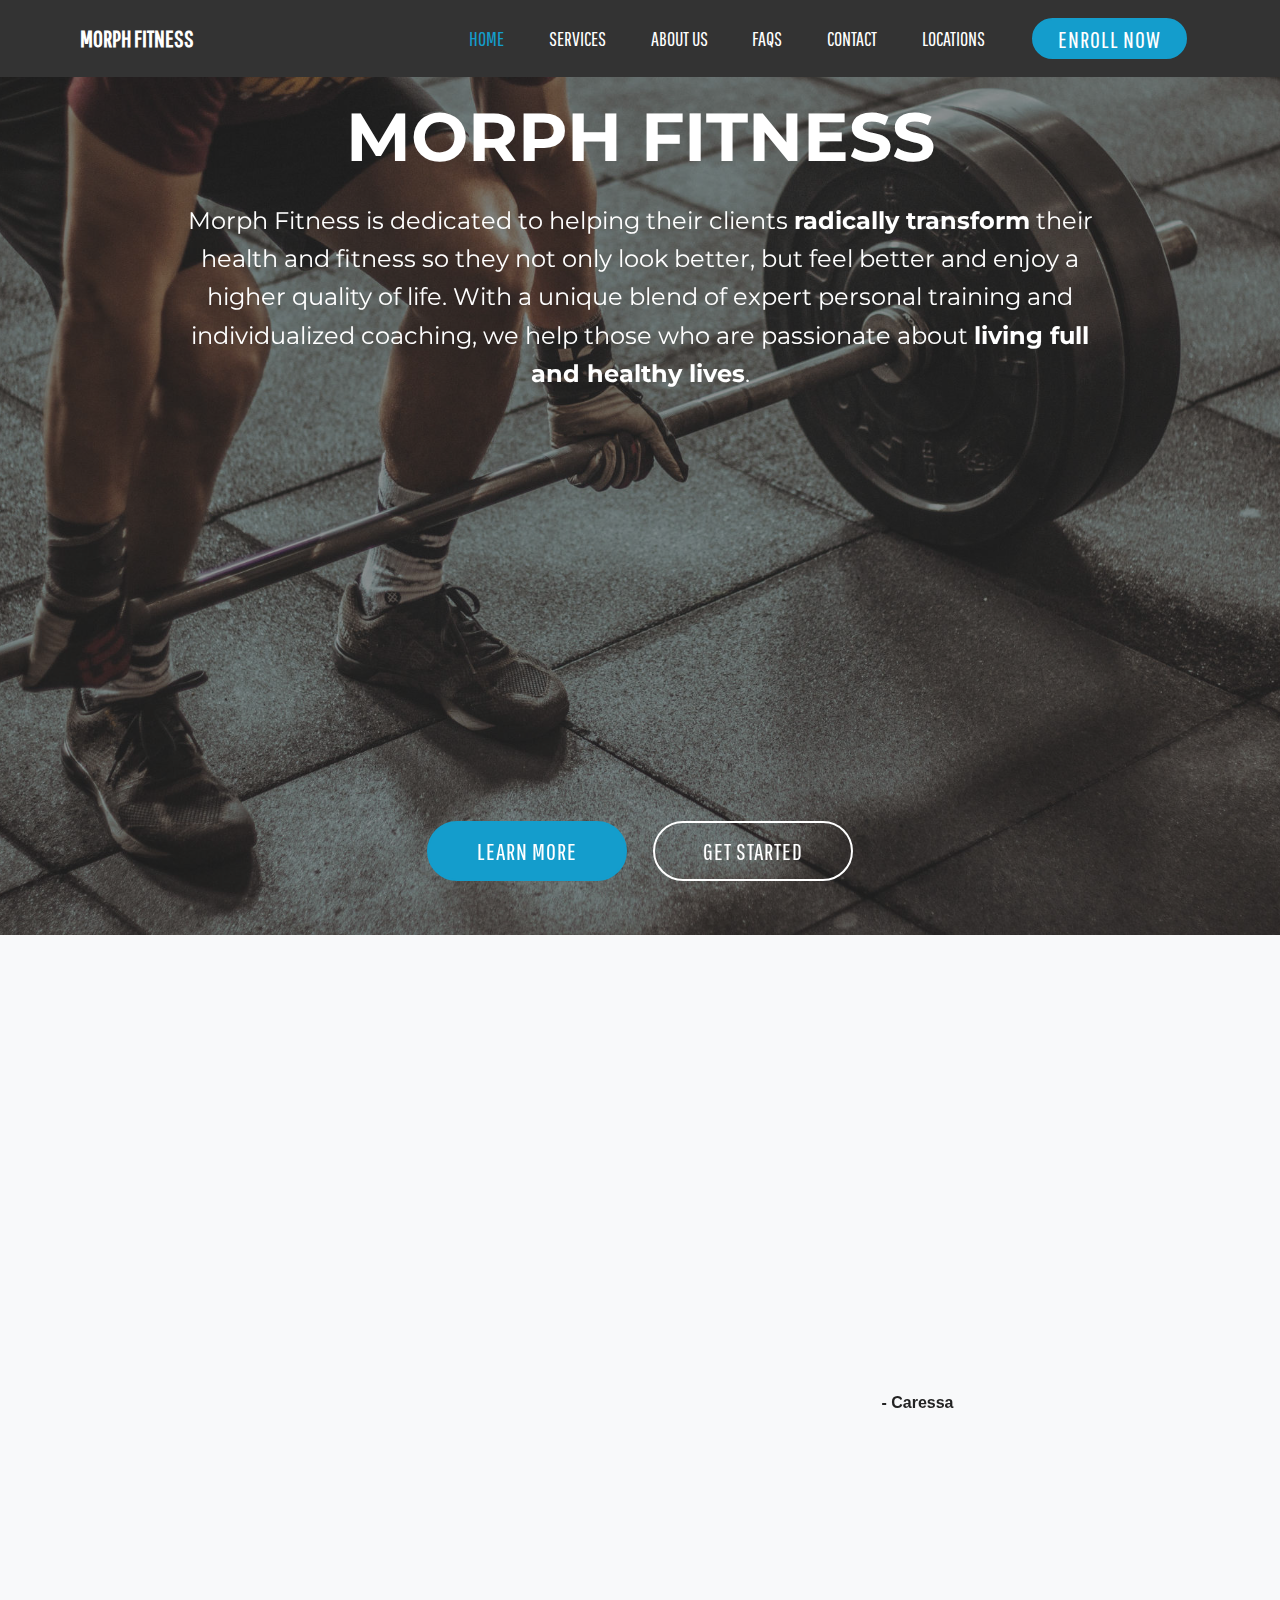
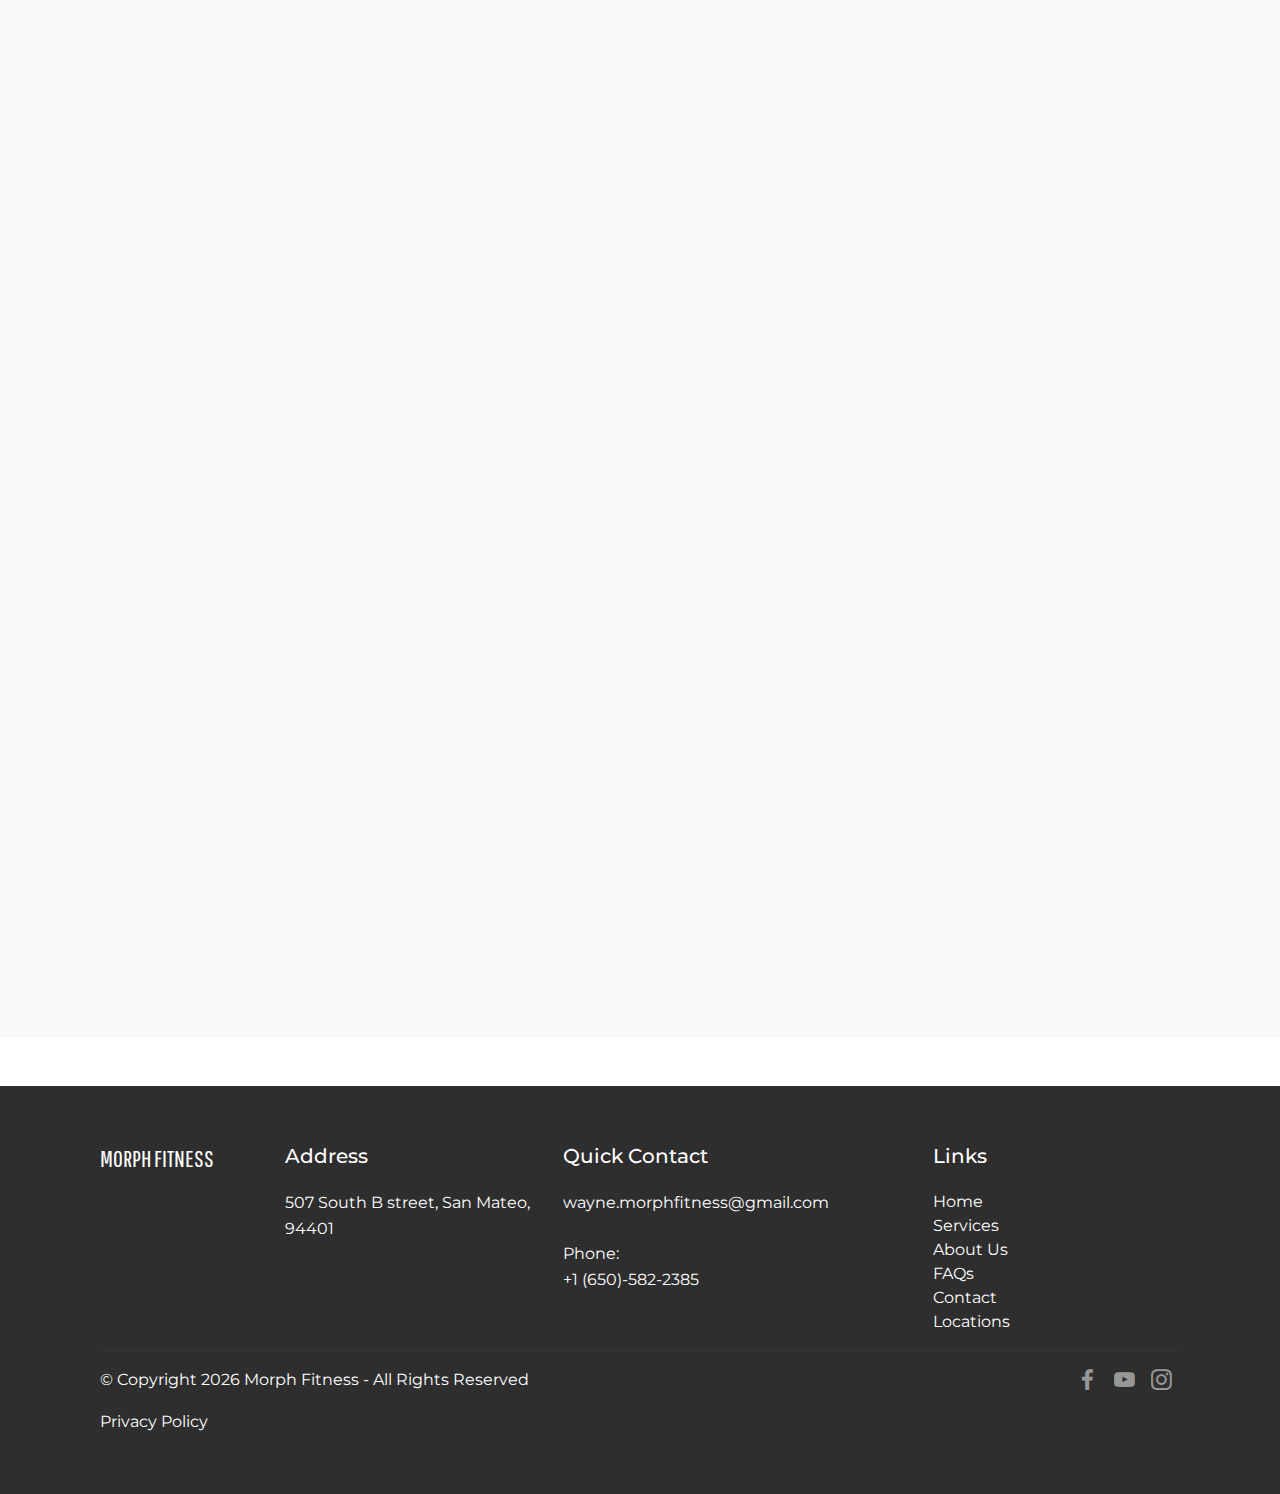
==== commit 55148498: "add gtag to every page" ====
--- a/index.html
+++ b/index.html
@@ -34,6 +34,19 @@
       type="text/css"
     />
     <link rel="stylesheet" href="assets/custom/style.css" />
+    <!-- Google tag (gtag.js) -->
+    <script
+      async
+      src="https://www.googletagmanager.com/gtag/js?id=G-CTBKGRJK06"
+    ></script>
+    <script>
+      window.dataLayer = window.dataLayer || [];
+      function gtag() {
+        dataLayer.push(arguments);
+      }
+      gtag("js", new Date());
+      gtag("config", "G-CTBKGRJK06");
+    </script>
 
     <script src="assets/web/assets/jquery/jquery.min.js"></script>
     <script>
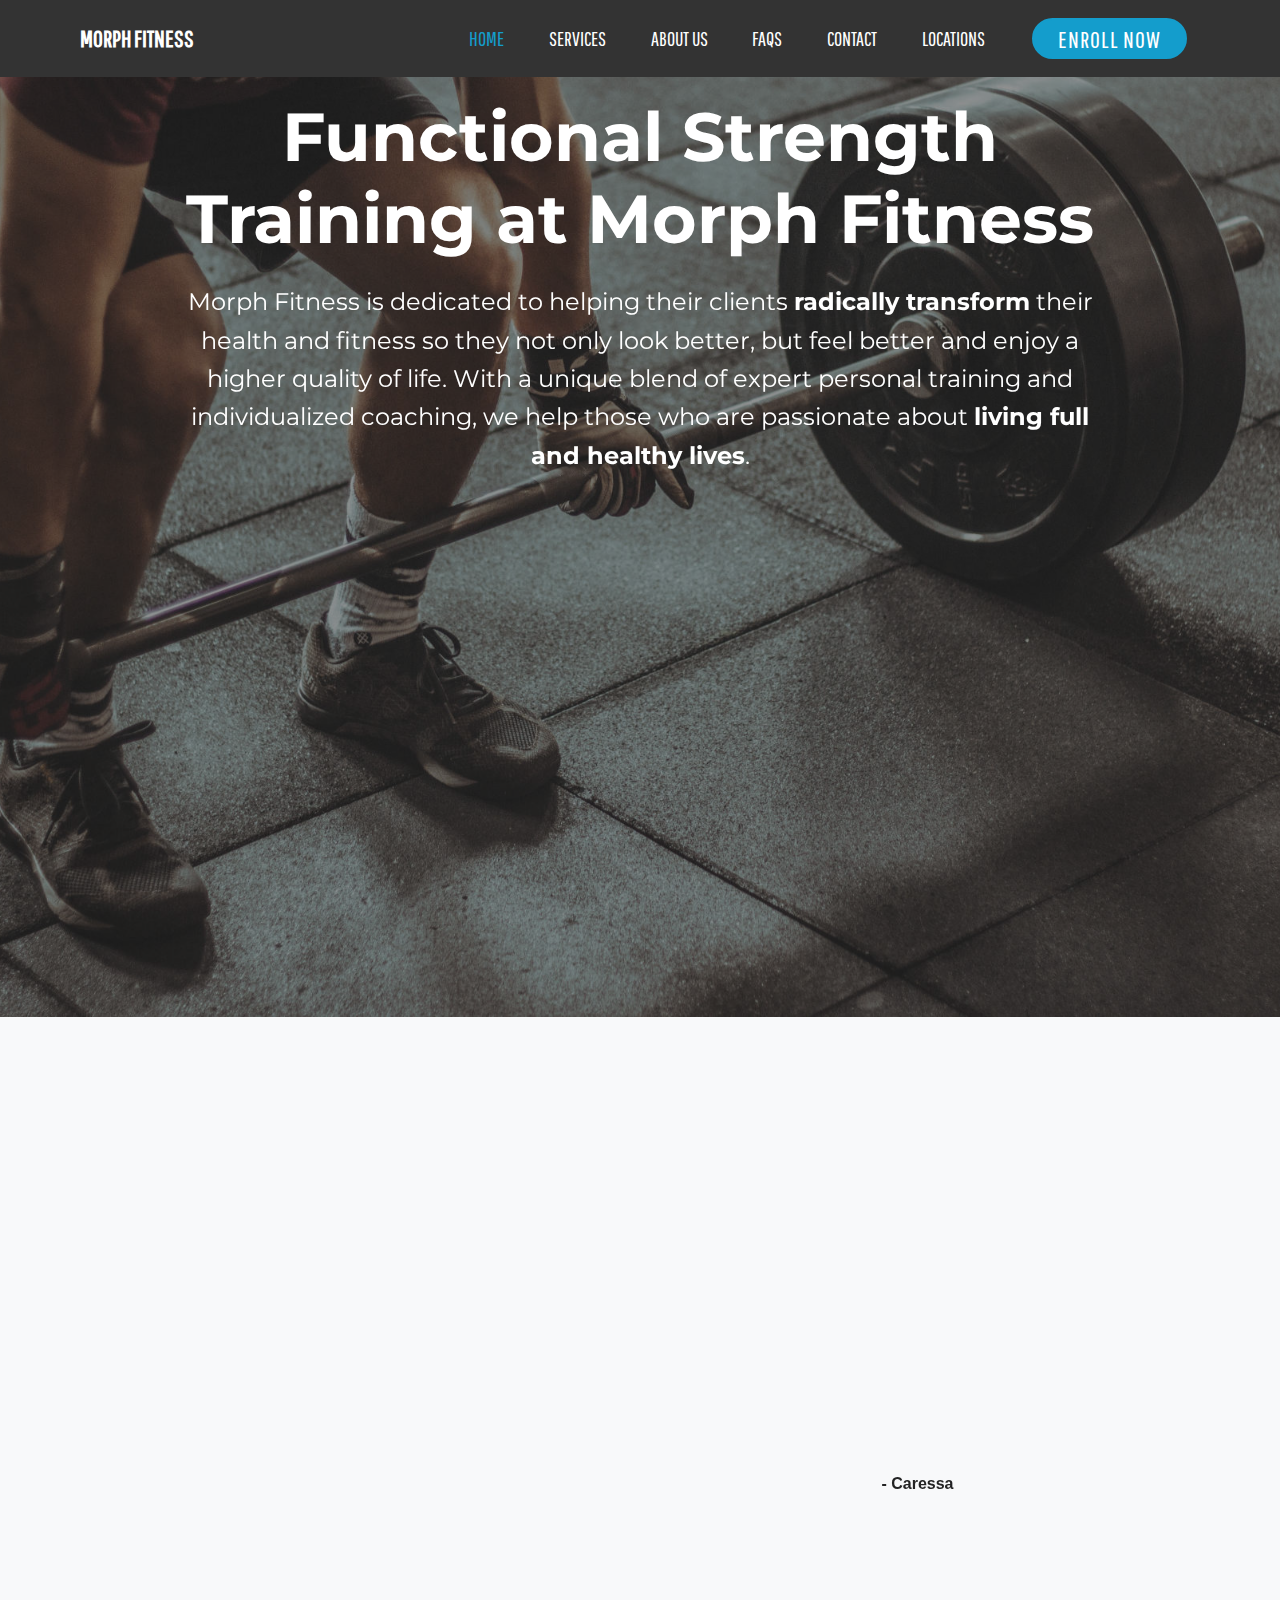
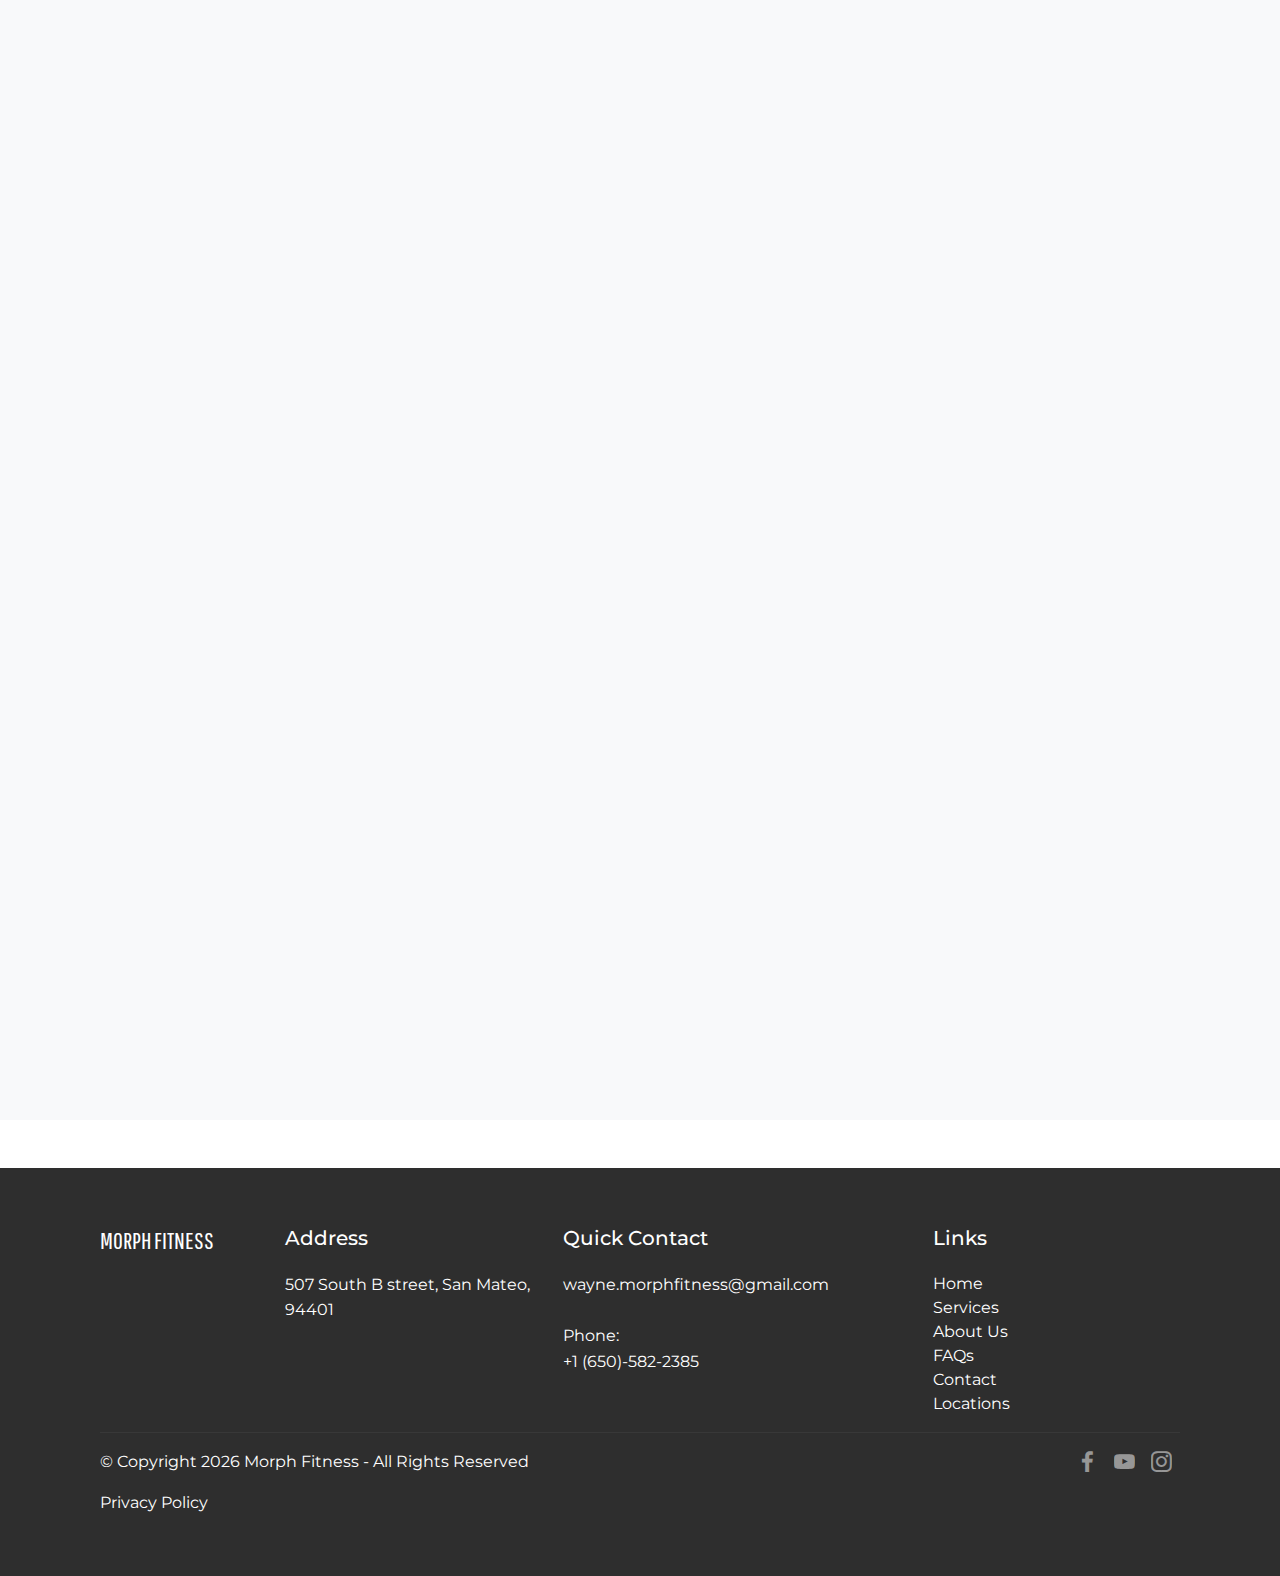
==== commit 1e034a03: "searchlight requested changes" ====
--- a/index.html
+++ b/index.html
@@ -10,9 +10,12 @@
 
     <meta
       name="description"
-      content="Contains the home page of the Morph Fitness website."
-    />
-    <title>Home</title>
+      content="Morph Fitness is dedicated to helping our clients radically transform their health & fitness. Our San Mateo, CA gym offers functional strength training & online personal training. Learn more now!"
+    />
+    <title>
+      Functional Strength Training | Online Personal Training | San Mateo, CA
+      Gym | Morph Fitness
+    </title>
     <link
       rel="stylesheet"
       href="assets/web/assets/mobirise-icons/mobirise-icons.css"
@@ -161,7 +164,7 @@
             <h1
               class="mbr-section-title mbr-bold pb-3 mbr-fonts-style display-1"
             >
-              MORPH FITNESS
+              Functional Strength Training at Morph Fitness
             </h1>
             <p class="mbr-text pb-3 mbr-fonts-style display-5">
               Morph Fitness is dedicated to helping their clients
